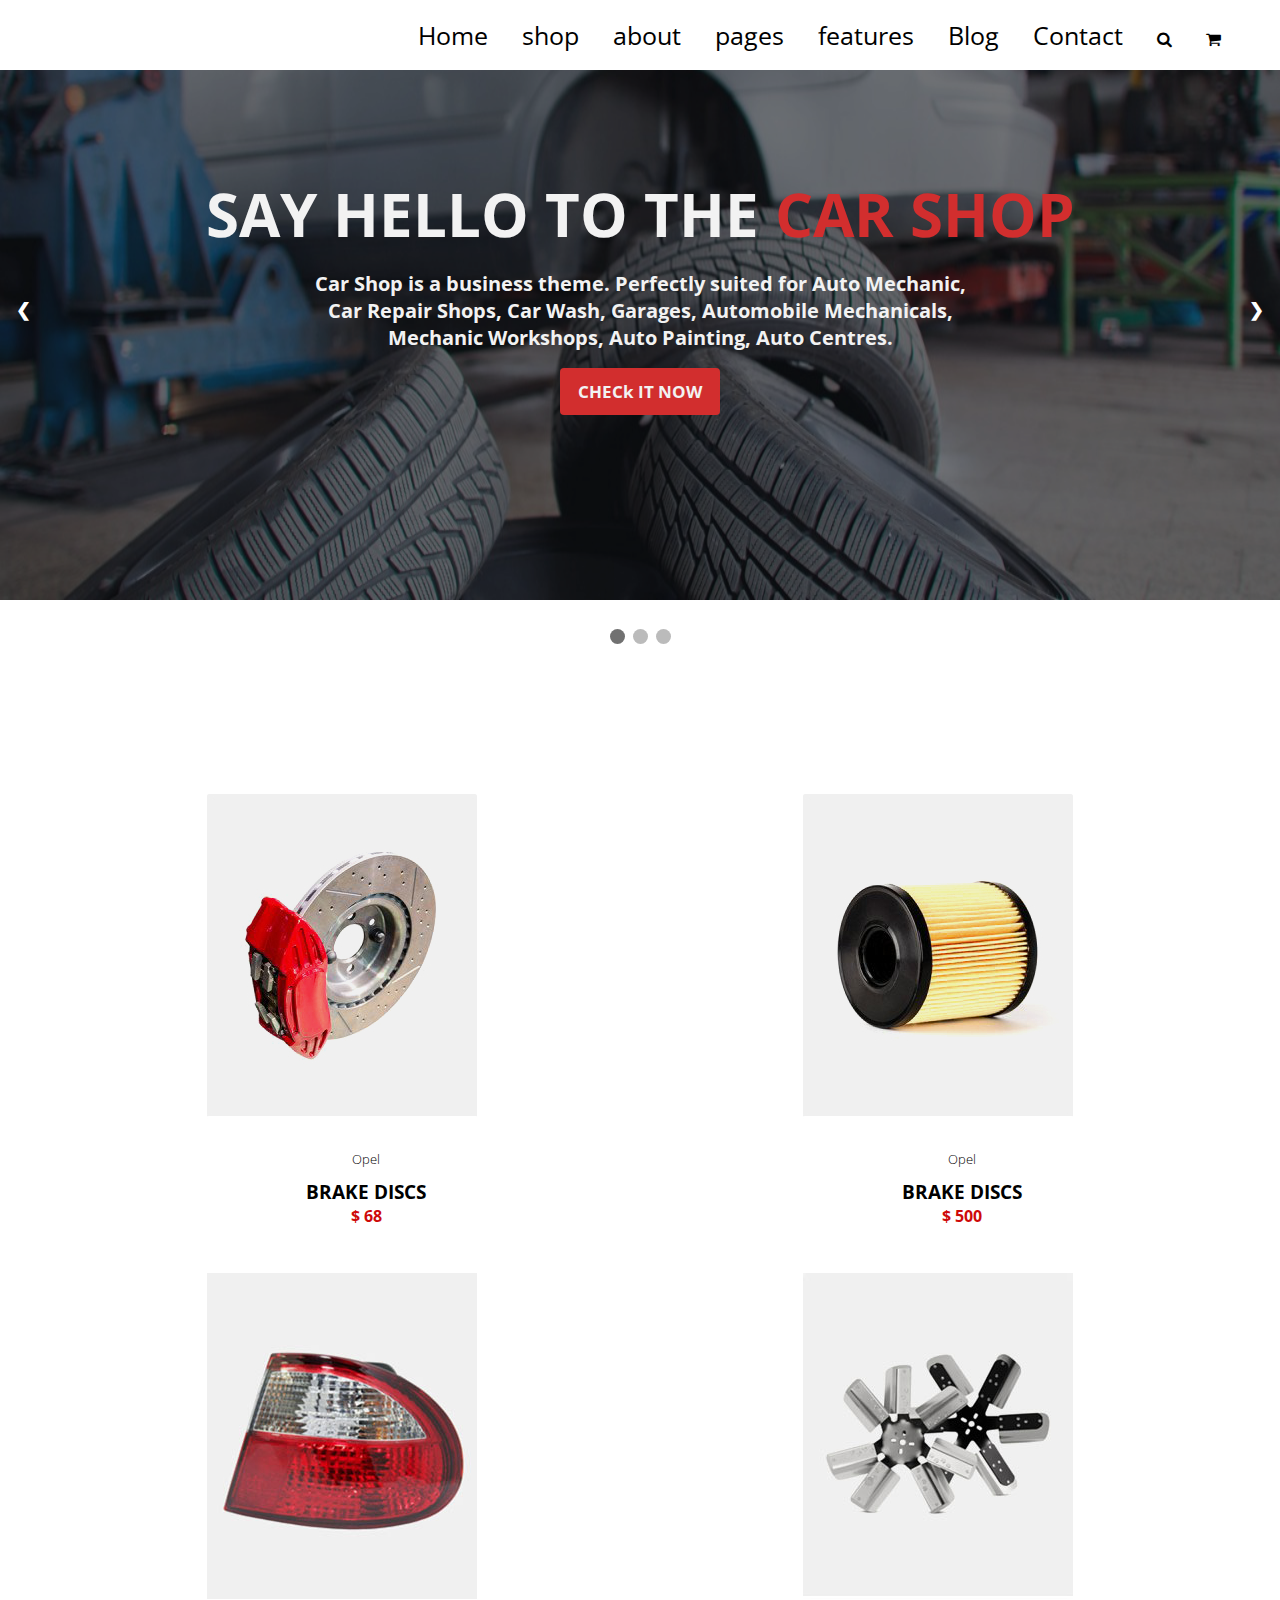
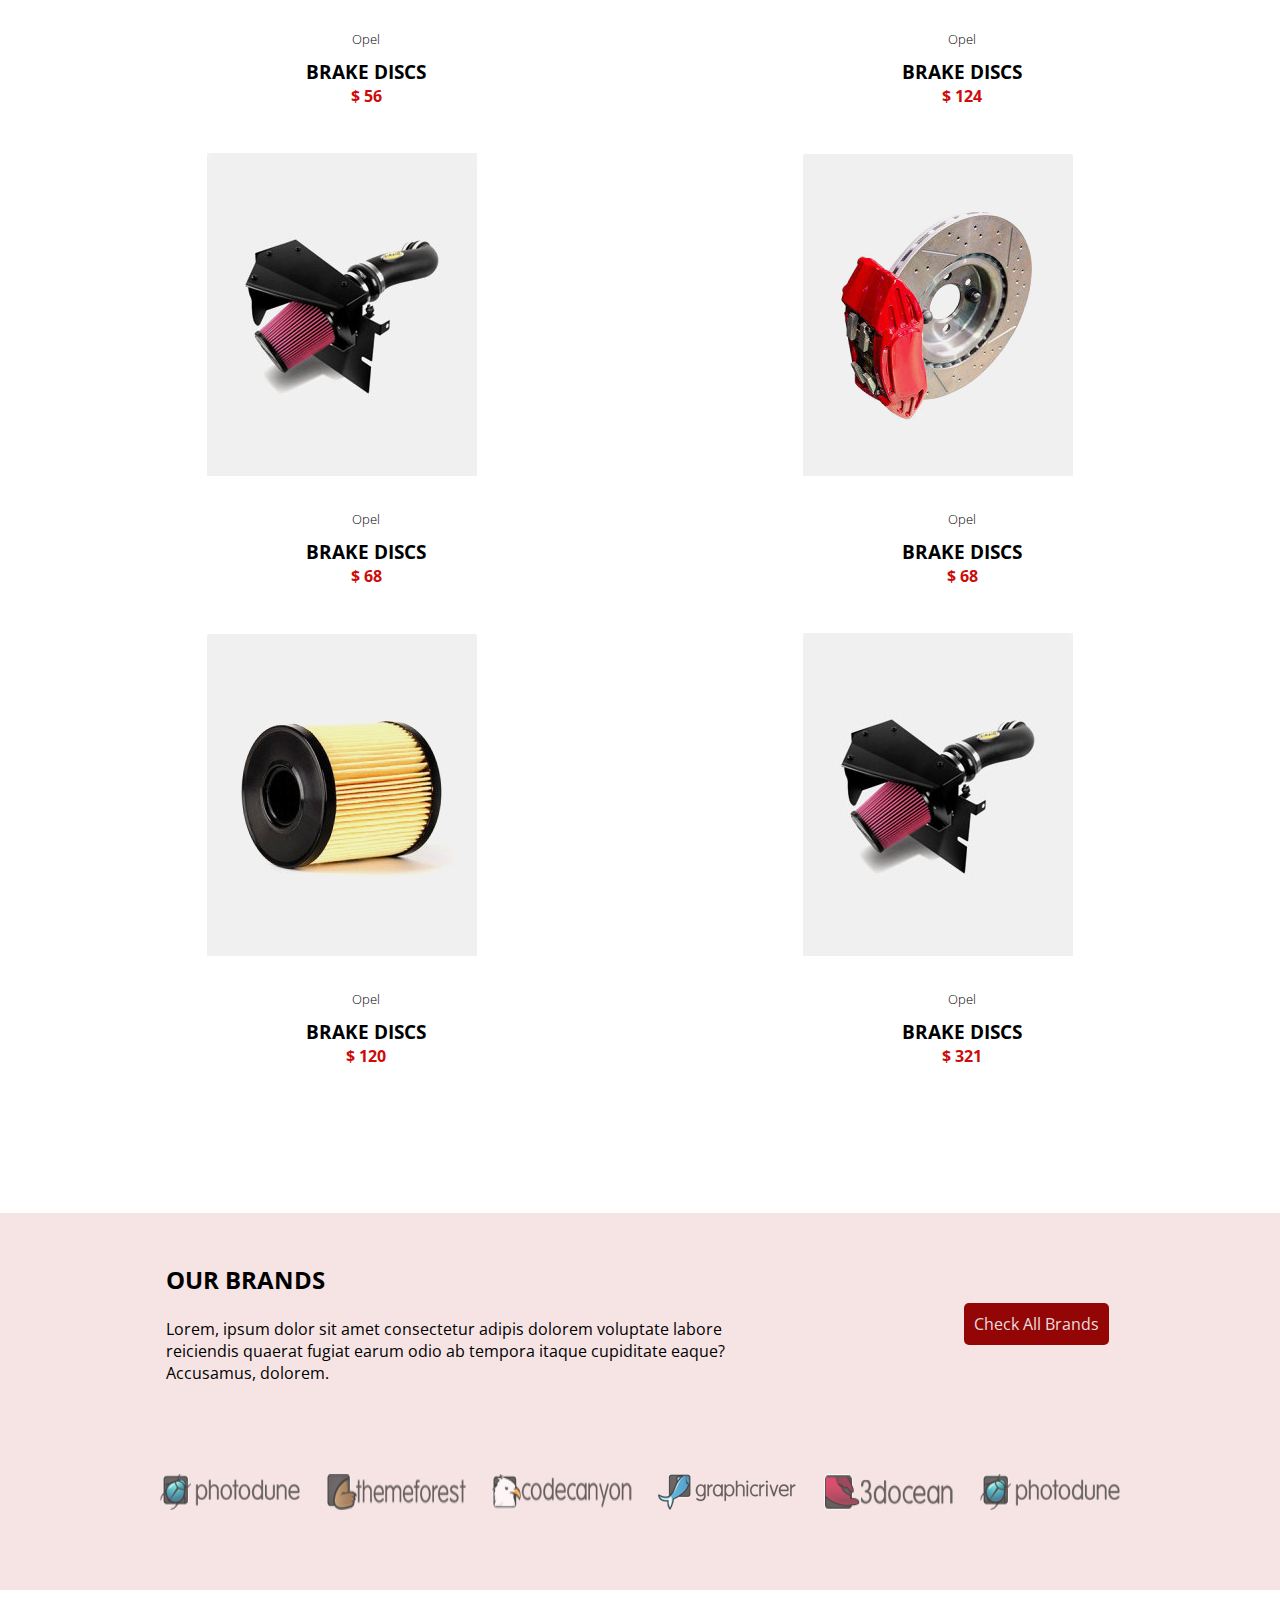
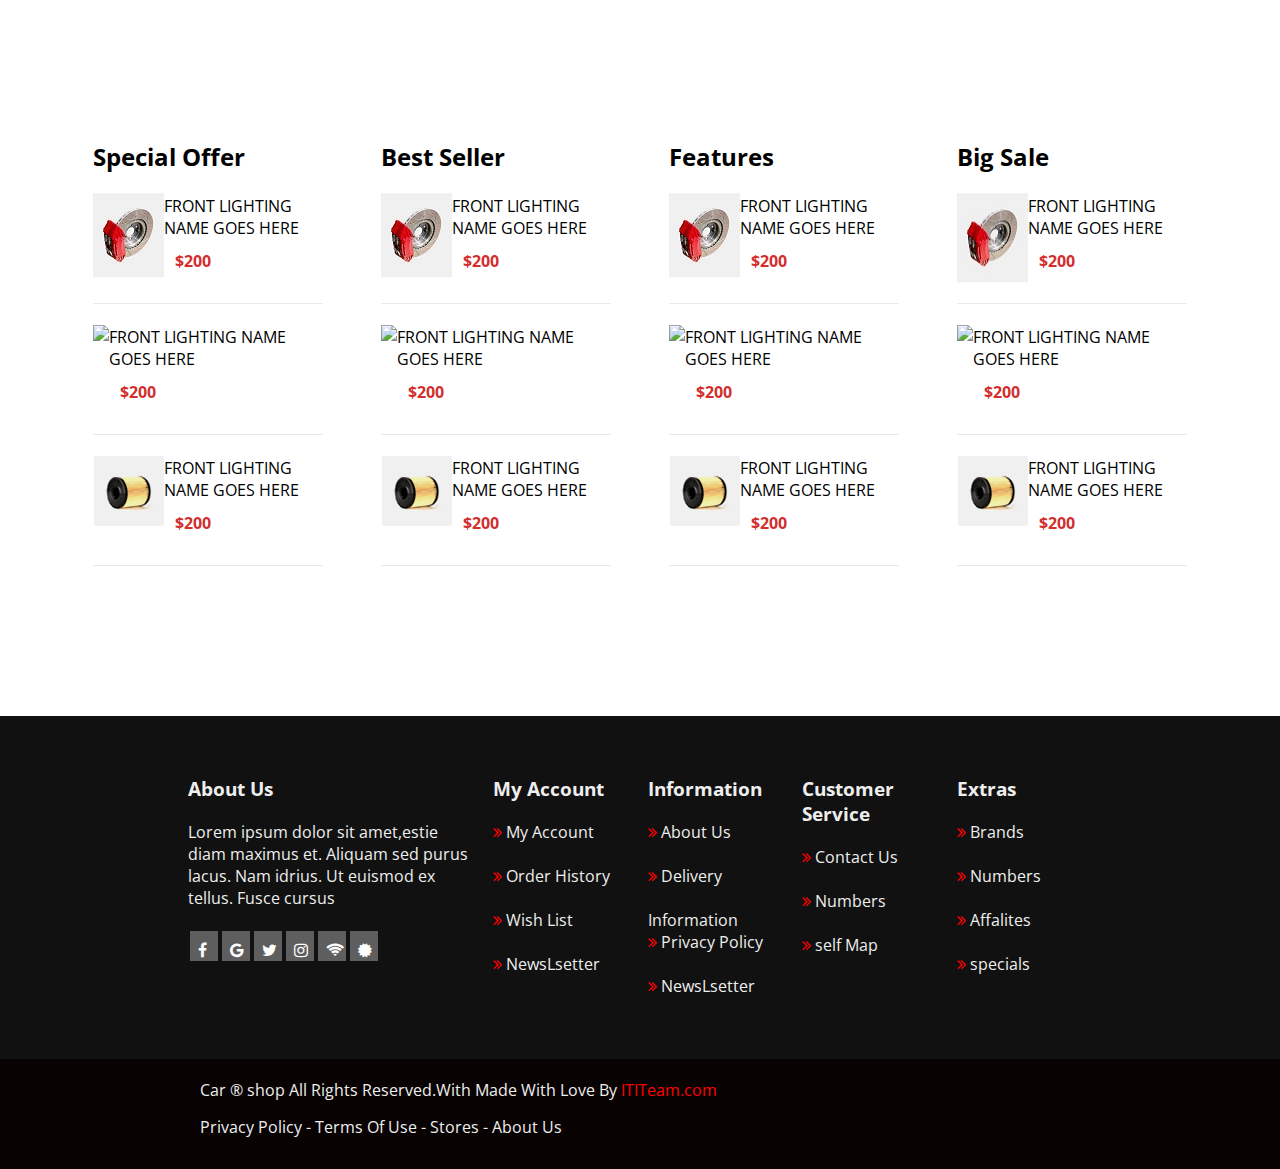
==== index.html @ a0ebbbb4 "edit" ====
<!DOCTYPE html>
<html lang="en">
<head>
    <meta charset="UTF-8">
    <meta http-equiv="X-UA-Compatible" content="IE=edge">
    <meta name="viewport" content="width=device-width, initial-scale=1.0">
    <link href="https://fonts.googleapis.com/css2?family=Open+Sans:wght@300&display=swap" rel="stylesheet">

    <link rel="stylesheet" href="https://cdnjs.cloudflare.com/ajax/libs/font-awesome/4.7.0/css/font-awesome.min.css">
    <link rel="stylesheet" href="style.css">

    <title>Document</title>
</head>
<body>
    <section class="navbar">
        <div class="navbar-list home">
            <div class="dropdown">
                <span class="dropspan">Home</span>
                <div class="dropdown-content">
                <a href="#">Home 1</a>
                <hr>
                <a href="#">Home 2</a>
                <hr>
                <a href="#">Home 3</a>
            </div>
        </div>
        <div class="navbar-list">
            <div class="dropdown">
                <span class="dropspan">shop</span>
                <div class="dropdown-content">
                    <a href="#">shop product <i class="fa fa-chevron-right"></i></a> 
                    <hr>
                    <a href="#">shop cateogeory <i class="fa fa-chevron-right"></i></a> 
                    <hr>
                    <a href="#">shop single <i class="fa fa-chevron-right"></i></a>
                    <hr>
                    <a href="#">shop cart</a>
               </div>
        </div>
        <div class="navbar-list">
            <div class="dropdown">
                <span class="dropspan">about</span>
            </div>
        </div>
        <div class="navbar-list">
            <div class="dropdown">
                <span class="dropspan">pages</span>
                <div class="dropdown-content">
                <a href="#">Header <i class="fa fa-chevron-right"></i></a>
                <hr>
                <a href="#">Footer <i class="fa fa-chevron-right"></i></a>
                <hr>
                <a href="#">Element <i class="fa fa-chevron-right"></i></a>
            </div>
        </div>
        <div class="navbar-list">
            <div class="dropdown">
                <span class="dropspan">features</span>
         </div>
        </div>
        <div class="navbar-list">
            <div class="dropdown">
                <span class="dropspan">Blog</span>
                <div class="dropdown-content">
                <a href="#">Blog Grid</a>
                <hr>
                <a href="#">Blog Standard</a>
                <hr>
                <a href="#">Blog single</a>
            </div>
        </div>
        <div class="navbar-list">
            <div class="dropdown">
                <span class="dropspan">Contact</span>
                <div class="dropdown-content">
                <a href="#">contact 1</a>
                <hr>
                <a href="#">contact 2</a>
            </div>
        </div>
        <div class="navbar-list">
            <div class="dropdown">
                <i class="fa fa-search"></i>
                <div class="dropdown-content">
                    <div style = "width:200px; padding:15px ; background-color: #fff" class="search-box">
                        <input style = "border:none; height:40px" type="text" placeholder="Type Your Search Words">
                        <div style ="float:right; background-color: red; display:block; height: 15px ; width:15px;  padding:5px; color:#fff ; margin-top:10px;" >
                            <i style ="float:right; background-color: red; display:block; height: 15px ; width:15px;" class="fa fa-search color:#fff "></i></div>
                       
                    </div>
                </div>    
            </div>       
        </div>
        <div class="navbar-list">
            <div class="dropdown">
                <i class="fa fa-shopping-cart"></i>
                <div class="dropdown-content">
                    <div id="divCart" style ="padding:10px ; background-color: #fff; width:220px;">
                           
                   </div>
                   <hr>
                   <p style="color:grey"> cart substional: <span id="totalCourt" class="float:inline-block; margin-left:50px;"> </span></p>
                   <button style="background-color: red ; width:220px ;color:#fff ; border:none ; font-size: 20px; ">view cart</button>
                   <button style="background-color: black ; margin-top: 10px ;width:220px ;color:#fff ; border:none ; font-size: 20px; ">check cart</button>
                           
                    </div>  
                </div>
            </div>

            
</section>





  <!-- Slideshow container -->
<div class="slideshow-container">

    <!-- Full-width images with number and caption text -->
    <div class="mySlides fade">
      <div class="numbertext">1 / 3</div>
      <img src="imgs/slides/mechanic.jpg" style="width:100%;height:600px">
      <div class="text">
          <h1>SAY HELLO TO THE<span class="car"> CAR SHOP</span></h1>
          <p class="smaller">Car Shop is a business theme. Perfectly suited for Auto Mechanic, 
          Car Repair Shops, Car Wash, Garages, Automobile Mechanicals, Mechanic Workshops, Auto Painting, Auto Centres. </p>
          <input type="button" value="CHECk IT NOW" class="cover-button">
         
      </div>
    </div>
  
    <div class="mySlides fade">
      <div class="numbertext">2 / 3</div>
      <img src="imgs/slides/carTyresForSlider.jpg" style="width:100%;height:600px">
      <div class="text">
        <h1>SAY HELLO TO THE<span class="car"> CAR SHOP</span></h1>
        <p class="smaller">Car Shop is a business theme. Perfectly suited for Auto Mechanic, 
        Car Repair Shops, Car Wash, Garages, Automobile Mechanicals, Mechanic Workshops, Auto Painting, Auto Centres. </p>
        <input type="button" value="CHECk IT NOW" class="cover-button">
       
    </div>
    </div>
  
    <div class="mySlides fade">
      <div class="numbertext">3 / 3</div>
      <img src="imgs/slides/carEngineForSlider.jpg" style="width:100%;height:600px">
      <div class="text">
        <h1>SAY HELLO TO THE<span class="car"> CAR SHOP</span></h1>
        <p class="smaller">Car Shop is a business theme. Perfectly suited for Auto Mechanic, 
        Car Repair Shops, Car Wash, Garages, Automobile Mechanicals, Mechanic Workshops, Auto Painting, Auto Centres. </p>
        <input type="button" value="CHECk IT NOW" class="cover-button">
       
    </div>
    </div>
  
    <!-- Next and previous buttons -->
    <a class="prev" onclick="plusSlides(-1)">&#10094;</a>
    <a class="next" onclick="plusSlides(1)">&#10095;</a>
  </div>
  <br>
  
  <!-- The dots/circles -->
  <div style="text-align:center">
    <span class="dot" onclick="currentSlide(1)"></span>
    <span class="dot" onclick="currentSlide(2)"></span>
    <span class="dot" onclick="currentSlide(3)"></span>
  </div>
    </section> 
    <br>
    <br>

   
    
    <div class ="products">
        
        <div class="itemOne">
            <div class ="photo">
                <div class="photo-focus">
                    <img  id="img1" src="imgs\1big.jpg">
                </div>
                <div class ="photo-hover">
                    <div class="buttons">
                    
                        <a href="#" onclick="sendToCartNvar('img1','salary1','namePart1')"  class="button">add to cart </a>
                        <a href="#" class="button">item details </a>
                    </div>
                </div>
            </div>
            
            <div class="product-bio">
                <div class="product-cat">
                    <a href="#">Opel</a>
                </div>
                <div class="product-title">
                    <a id="namePart1" href="#">Brake Discs</a>
                </div>
                <div class="product-price">
                    <span class="symbol">$</span>
                    <span id="salary1" >68</span>
                </div>

            </div>


        </div>

        <div class="itemOne">
            <div class ="photo">
                <div class="photo-focus">
                    <img id="img2" src="imgs\2big.jpg">
                </div>
                <div class ="photo-hover">
                    <div class="buttons">
                    
                        <a href="#" onclick="sendToCartNvar('img2','salary2','namePart2')" class="button">add to cart </a>
                        <a href="#" class="button">item details </a>
                    </div>
                </div>
                    
      
                

            </div>
            
            <div class="product-bio">
                <div class="product-cat">
                    <a href="#">Opel</a>
                </div>
                <div class="product-title">
                    <a id="namePart2" href="#">Brake Discs</a>
                </div>
                <div class="product-price">
                    <span class="symbol">$</span>
                    <span id="salary2" >500</span>
                </div>

            </div>


        </div>

        <div class="itemOne">
            <div class ="photo">
                <div class="photo-focus">
                    <img id="img3" src="imgs\4big.jpg">
                </div>
                <div class ="photo-hover">
                    <div class="buttons">
                    
                        <a href="#" onclick="sendToCartNvar('img3','salary3','namePart3')" class="button">add to cart </a>
                        <a href="#" class="button">item details </a>
                    </div>
                </div>
                    
      
                

            </div>
            
            <div class="product-bio">
                <div class="product-cat">
                    <a href="#">Opel</a>
                </div>
                <div class="product-title">
                    <a id="namePart3" href="#">Brake Discs</a>
                </div>
                <div class="product-price">
                    <span class="symbol">$</span>
                    <span id="salary3" >56</span>
                </div>

            </div>


        </div>

        <div class="itemOne">
            <div class ="photo">
                <div class="photo-focus">
                    <img id="img4" src="imgs\5big.jpg">
                </div>
                <div class ="photo-hover">
                    <div class="buttons">
                    
                        <a href="#" onclick="sendToCartNvar('img4','salary4','namePart4')" class="button">add to cart </a>
                        <a href="#" class="button">item details </a>
                    </div>
                </div>
                    
      
                

            </div>
            
            <div class="product-bio">
                <div class="product-cat">
                    <a href="#">Opel</a>
                </div>
                <div class="product-title">
                    <a id="namePart4" href="#">Brake Discs</a>
                </div>
                <div class="product-price">
                    <span class="symbol">$</span>
                    <span id="salary4">124</span>
                </div>

            </div>


        </div>

        <div class="itemOne">
            <div class ="photo">
                <div class="photo-focus">
                    <img id="img5" src="imgs\6big.jpg">
                </div>
                <div class ="photo-hover">
                    <div class="buttons">
                    
                        <a href="#" onclick="sendToCartNvar('img5','salary5','namePart5')" class="button">add to cart </a>
                        <a href="#" class="button">item details </a>
                    </div>
                </div>
                    
      
                

            </div>
            
            <div class="product-bio">
                <div class="product-cat">
                    <a href="#">Opel</a>
                </div>
                <div class="product-title">
                    <a id="namePart5" href="#">Brake Discs</a>
                </div>
                <div class="product-price">
                    <span class="symbol">$</span>
                    <span id="salary5" >68</span>
                </div>

            </div>


        </div>

        <div class="itemOne">
            <div class ="photo">
                <div class="photo-focus">
                    <img id="img6" src="imgs\1big.jpg">
                </div>
                <div class ="photo-hover">
                    <div class="buttons">
                    
                        <a href="#" onclick="sendToCartNvar('img6','salary6','namePart7')" class="button">add to cart </a>
                        <a href="#" class="button">item details </a>
                    </div>
                </div>
                    
      
                

            </div>
            
            <div class="product-bio">
                <div class="product-cat">
                    <a href="#">Opel</a>
                </div>
                <div class="product-title">
                    <a id="namePart6" href="#">Brake Discs</a>
                </div>
                <div class="product-price">
                    <span class="symbol">$</span>
                    <span id="salary6">68</span>
                </div>

            </div>


        </div>

        <div class="itemOne">
            <div class ="photo">
                <div class="photo-focus">
                    <img  id="img7" src="imgs\2big.jpg">
                </div>
                <div class ="photo-hover">
                    <div class="buttons">
                    
                        <a href="#" onclick="sendToCartNvar('img7','salary7','namePart7')" class="button">add to cart </a>
                        <a href="#" class="button">item details </a>
                    </div>
                </div>
                    
      
                

            </div>
            
            <div class="product-bio">
                <div class="product-cat">
                    <a href="#">Opel</a>
                </div>
                <div class="product-title">
                    <a id="namePart7" href="#">Brake Discs</a>
                </div>
                <div class="product-price">
                    <span class="symbol">$</span>
                    <span id="salary7">120</span>
                </div>

            </div>


        </div>

        <div class="itemOne">
            <div class ="photo">
                <div class="photo-focus">
                    <img id="img8" src="imgs\6big.jpg">
                </div>
                <div class ="photo-hover">
                    <div class="buttons">
                    
                        <a href="#" onclick="sendToCartNvar('img8','salary8','namePart8')" class="button">add to cart </a>
                        <a href="#" class="button">item details </a>
                    </div>
                </div>
                    
      
                

            </div>
            
            <div class="product-bio">
                <div class="product-cat">
                    <a href="#">Opel</a>
                </div>
                <div class="product-title">
                    <a id="namePart8" href="#">Brake Discs</a>
                </div>
                <div class="product-price">
                    <span class="symbol">$</span>
                    <span id="salary8">321</span>
                </div>

            </div>


        </div>
    </div>

                                                           <!-- brands  -->

    <div class="brands">
        <div class="brands-container">
            <div class="brand-text">
                <h2>OUR BRANDS</h2>
                <br>
                <p>Lorem, ipsum dolor sit amet consectetur adipis dolorem voluptate labore reiciendis quaerat fugiat earum odio ab tempora itaque cupiditate eaque? Accusamus, dolorem.</p>

            </div>
            <div class="brand-button">
                <a href="#" class="button">Check All Brands </a>
            </div>
        </div>
        <div class="brands-logo">
            <img src="imgs\2.png">
            <img src="imgs\1.png">
            <img src="imgs\4.png">
            <img src="imgs\5.png">
            <img src="imgs\6.png">
            <img src="imgs\2.png">

        </div>
    </div>

                                                          <!-- offers -->

    <div class="offers">
        
        <div class="offers-container">
            <h2>Special Offer</h2>
            <div class="special-offer">
                <div class="photo"><img src="imgs\1.jpg"></div>
                <div class="ph">
                    <p>FRONT LIGHTING NAME GOES HERE</p>
                    <p class="money"><span class="symbol">$</span>200</p>
                </div>
                
                
            </div>
            <div class="special-offer">
                <div class="photo"><img src="imgs\6 (1).jpg"></div>
                <div class="ph">
                    <p>FRONT LIGHTING NAME GOES HERE</p>
                    <p class="money"><span class="symbol">$</span>200</p>
                </div>
                
                
                
                
            </div>
            <div class="special-offer">
                <div class="photo"><img src="imgs\2.jpg"></div>
                <div class="ph">
                    <p>FRONT LIGHTING NAME GOES HERE</p>
                    <p class="money"><span class="symbol">$</span>200</p>
                </div>
                
                
                
            
            </div>

            
           
        </div>

        <div class="offers-container">
            <h2>Best Seller</h2>

            <div class="special-offer">
                <div class="photo"><img src="imgs\1.jpg"></div>
                <div class="ph">
                    <p>FRONT LIGHTING NAME GOES HERE</p>
                    <p class="money"><span class="symbol">$</span>200</p>
                </div>
                
                
                
            </div>
            <div class="special-offer">
                <div class="photo"><img src="imgs\6 (1).jpg"></div>
                <div class="ph">
                    <p>FRONT LIGHTING NAME GOES HERE</p>
                    <p class="money"><span class="symbol">$</span>200</p>
                </div>
                
                
                
            </div>
            <div class="special-offer">
                <div class="photo"><img src="imgs\2.jpg"></div>
                <div class="ph">
                    <p>FRONT LIGHTING NAME GOES HERE</p>
                    <p class="money"><span class="symbol">$</span>200</p>
                </div>
                
                
            
            </div>

        </div>

        <div class="offers-container">
            <h2>Features</h2>

            <div class="special-offer">
                <div class="photo"><img src="imgs\1.jpg"></div>
                <div class="ph">
                    <p>FRONT LIGHTING NAME GOES HERE</p>
                    <p class="money"><span class="symbol">$</span>200</p>
                </div>
                
                
                
            </div>
            <div class="special-offer">
                <div class="photo"><img src="imgs\6 (1).jpg"></div>
                <div class="ph">
                    <p>FRONT LIGHTING NAME GOES HERE</p>
                    <p class="money"><span class="symbol">$</span>200</p>
                </div>
                
                
                
            </div>
            <div class="special-offer">
                <div class="photo"><img src="imgs\2.jpg"></div>
                <div class="ph">
                    <p>FRONT LIGHTING NAME GOES HERE</p>
                    <p class="money"><span class="symbol">$</span>200</p>
                </div>
                
                
            
            </div>


        </div>

        <div class="offers-container">
            <h2>Big Sale</h2>

            <div class="special-offer">
                <img src="imgs\1.jpg">
                <div class="ph">
                    <p>FRONT LIGHTING NAME GOES HERE</p>
                    <p class="money"><span class="symbol">$</span>200</p>
                </div>
                
                
                
            </div>
            <div class="special-offer">
                <div class="photo"><img src="imgs\6 (1).jpg"></div>
                <div class="ph">
                    <p>FRONT LIGHTING NAME GOES HERE</p>
                    <p class="money"><span class="symbol">$</span>200</p>
                </div>
                
                
                
                
            </div>
            <div class="special-offer">
                <div class="photo"><img src="imgs\2.jpg"></div>
                <div class="ph">
                    <p>FRONT LIGHTING NAME GOES HERE</p>
                    <p class="money"><span class="symbol">$</span>200</p>
                </div>
                
                
            
            </div>


        </div>





    </div>









<div class="footer-container">
    <section class="footer">
        <div style="padding:10px; width:400px;" class="first-footer-div">
            <h3 style="margin-bottom: 20px;">About Us</h3>
            <p style="margin-bottom: 20px;">Lorem ipsum dolor sit amet,estie diam maximus et. Aliquam sed purus lacus. Nam idrius. Ut euismod ex tellus. Fusce cursus </p>
           
           <div style="color:#fff; display:flex; ">
                <div class="social-logo">
                    <i class="fa fa-facebook"></i>
                </div>
                <div class="social-logo">
                    <i class="fa fa-google"></i>
                </div>
                <div class="social-logo">
                    <i class="fa fa-twitter"></i>
                </div>
                <div class="social-logo">
                    <i class="fa fa-instagram"></i>
                </div>
                <div class="social-logo">
                    <i class="fa fa-wifi"></i>
                </div>
                <div class="social-logo">
                    <i class="fa fa-certificate"></i>
                </div>
           </div>
        </div>
        


        <div style="padding:10px; width:200px;" class="second-footer-div">
            <h3 style="margin-bottom: 20px;">My Account</h3>
            <ul>
                <li><i style="color:red ; margin-bottom:25px;" class="fa fa-angle-double-right"></i> My Account</li>
                <li><i style="color:red ; margin-bottom:25px" class="fa fa-angle-double-right"></i> Order History</li>
                <li><i style="color:red ; margin-bottom:25px" class="fa fa-angle-double-right"></i> Wish List</li>
                <li><i style="color:red ; margin-bottom:25px" class="fa fa-angle-double-right"></i> NewsLsetter</li>


            </ul>
        </div>

        <div style="padding:10px; width:200px;" class="second-footer-div">
            <h3 style="margin-bottom: 20px;">Information </h3>
            <ul>
                <li><i style="color:red ; margin-bottom:25px;" class="fa fa-angle-double-right"></i> About Us</li>
                <li><i style="color:red ; margin-bottom:25px" class="fa fa-angle-double-right"></i> Delivery Information</li>
                <li><i style="color:red ; margin-bottom:25px" class="fa fa-angle-double-right"></i> Privacy Policy</li>
                <li><i style="color:red ; margin-bottom:25px" class="fa fa-angle-double-right"></i> NewsLsetter</li>
            </ul>
        </div>


        <div style="padding:10px; width:200px;" class="second-footer-div">
            <h3 style="margin-bottom: 20px;">Customer Service </h3>
            <ul >
                <li><i style="color:red ; margin-bottom:25px;" class="fa fa-angle-double-right"></i> Contact Us</li>
                <li><i style="color:red ; margin-bottom:25px" class="fa fa-angle-double-right"></i> Numbers </li>
                <li><i style="color:red ; margin-bottom:25px" class="fa fa-angle-double-right"></i> self Map</li>
            </ul>
        </div>

        <div style="padding:10px; width:200px;" class="second-footer-div">
            <h3 style="margin-bottom: 20px;">Extras </h3>
            <ul>
                <li><i style="color:red ; margin-bottom:25px;" class="fa fa-angle-double-right"></i> Brands </li>
                <li><i style="color:red ; margin-bottom:25px" class="fa fa-angle-double-right"></i> Numbers </li>
                <li><i style="color:red ; margin-bottom:25px" class="fa fa-angle-double-right"></i> Affalites </li>
                <li><i style="color:red ; margin-bottom:25px" class="fa fa-angle-double-right"></i> specials </li>

            </ul>
        </div>
        </div>



    </section>
</div>
<div  style="margin-top:-20px; padding :20px 200px 20px 200px ;color:#EEE; background-color: rgb(8 2 2); height:110px;" ;class="last">
<p>Car &reg; shop All Rights Reserved.With Made With Love By <span style="color:red">ITITeam.com</span></p>
<p  style="margin-top:15px;">Privacy Policy - Terms Of Use - Stores - About Us</p>
</div> 
<script src="cart.js" ></script>
<script src="Logic.js" ></script>
</body>
</html>
---- style.css ----
*
 {
     box-sizing: border-box;
     margin: 0px;
     padding:0px;
     font-family: 'Open Sans', sans-serif;
 
 }

/* navbar */
.navbar
{
  display: flex;
  flex-direction: row;
  cursor: pointer;
  height: 70px;
  padding: 18px;
  position: fixed;
  z-index: 3;
  background-color: white;
  width: 100%;
}
/* navbar list*/
.navbar-list
{
    display:inline-block;
    margin-left:30px;
}


/* Dropdown span */
.dropspan {
    font-size: 25px;
  }
  
  /* The container <div> - needed to position the dropdown content */
  .dropdown {
    position: relative;
    display: inline-block;
  }
  
  /* Dropdown Content (Hidden by Default) */
  .dropdown-content ,.rightOpened-content{
    display: none;
    position: absolute;
    background-color: #f1f1f1;
    min-width: 160px;
    box-shadow: 0px 8px 16px 0px rgba(0,0,0,0.2);   
    z-index: 1;
  }
 
  
  /* Links inside the dropdown */
  .dropdown-content a , .rightOpened-content a{
    color: black;
    padding: 12px 16px;
    text-decoration: none;
    display: block;
  }
  
  /* Change color of dropdown links on hover */
  .dropdown-content a:hover {background-color: #ddd;}
  
 /* Change color of dropdown links on hover */
 .rightOpened-content a:hover {background-color: #ddd;}

 /* Change color of right Opened links on hover */
 .right-dropdown-content a:hover {display: block;}


  /* Show the dropdown menu on hover */
  .dropdown:hover .dropdown-content {display: block;}

 /* Show the right dropdown menu on hover */
  .dropdown-content:hover .right-dropdown-content 
  {
  
      float:right;
  }
  
  /* Change the background color of the dropdown span when the dropdown content is shown */
  .dropdown:hover .dropspan {
      text-decoration: overline;
      text-decoration-color: red;
    }
    /* home sthle */
    .home{
        margin-left:400px;
       
        text-decoration-color: red;
    }
    .fa-chevron-right{
        float:right;

    }
/* tbles design   */
.dicClassTable>tr>th {
    border:1px solid black;

}
/* Slideshow container */
.slideshow-container {
    max-width:100% 100%;
    position: relative;
    margin: auto;
    
    
  }
  .mySlides>img{
    filter: brightness(0.57);
  }
  
  /* Hide the images by default */
  .mySlides {
    display: none;
  }
  
  /* Next & previous buttons */
  .prev, .next {
    cursor: pointer;
    position: absolute;
    top: 50%;
    width: auto;
    margin-top: -22px;
    padding: 16px;
    color: white;
    font-weight: bold;
    font-size: 18px;
    transition: 0.6s ease;
    border-radius: 0 3px 3px 0;
    user-select: none;
  }
  
  /* Position the "next button" to the right */
  .next {
    right: 0;
    border-radius: 3px 0 0 3px;
  }
  
  /* On hover, add a black background color with a little bit see-through */
  .prev:hover, .next:hover {
    background-color: rgba(0,0,0,0.8);
  }
  
  /* Caption text */
  .text {
    color: #f2f2f2;
    font-size: 30px;
    padding: 8px 12px;
    position: absolute;
    top: 165px;
        width: 100%;
    text-align: center;
  }
  .car
  {
    color:#d22e2e;
  }

  .smaller
  {
    
    width: 661px;
    font-size: 20px;
    margin: 15px auto;
    font-weight: bold;
  }

  .cover-button
  {
    height: 47px;
    width: 160px;
    background-color: #d22e2e;
    color: #f2f2f2;
    font-size: 17px;
    font-weight: bold;
    border: none;
    border-radius: 4px;
    cursor: pointer;
  }
  
  /* Number text (1/3 etc) */
  .numbertext {
    color: #f2f2f2;
    font-size: 12px;
    padding: 8px 12px;
    position: absolute;
    top: 0;
  }
  
  /* The dots/bullets/indicators */
  .dot {
    cursor: pointer;
    height: 15px;
    width: 15px;
    margin: 0 2px;
    background-color: #bbb;
    border-radius: 50%;
    display: inline-block;
    transition: background-color 0.6s ease;
  }
  
  .active, .dot:hover {
    background-color: #717171;
  }
  
  /* Fading animation */
  .fade {
    -webkit-animation-name: fade;
    -webkit-animation-duration: 1.5s;
    animation-name: fade;
    animation-duration: 1.5s;
  }
  
  @-webkit-keyframes fade {
    from {opacity: .4}
    to {opacity: 1}
  }
  
  @keyframes fade {
    from {opacity: .4}
    to {opacity: 1}
  }

/****************************************************cart first section ********************************************************************/
.h1Change{
    position: relative;
    left: 80px;
    font-size: 52px;
    width: 80%;
}
.page-title{
background-color: #f6f6f6;
height: 114px;

}

.dicClassTable tr td{
    border:1px solid #e5e5e5;

}
.dicClassTable tr td.product {
    border:1px solid #e5e5e5;
    width: 419.71px;
    padding: 7px;

}
.nameOfObject{
 

    position: relative;
    left: 139px;
    margin: 0;
    bottom: 73px;
}
table.dicClassTable th{
    background-color: #f6f6f7;
    border:1px solid #e5e5e5;

}
.nameOfObject h6{
    margin: 0;
    font-size: 16px;

}
.moveMoney{
    position: relative;
    left: 95px;
    bottom: 10px;
}
.moveInput{
    position: relative;
    text-align: center;
    width: 25px;
    left: 116px;    
    bottom: 10px;
}
.price ,.quantaty,.total{
    width:238px;
}
.movePlus{
    position: relative;
    left: 121px;
    bottom: 7px;
}
.moveMinus{
    position: relative;
    bottom: 7px;
    left: 113px;

}
.TableContainer{
    margin: auto;
    width: 90%;
}
/*************************************************** cart second section ***********************************************************/
.cartSection2{
  width: 90%;
  display: flex;
  justify-content: space-between;
  margin: 30px auto;
  
}
.calculateShipping{
  border: rgba(119,119,119,.3) 1px solid;
  width: 47%;
  padding: 5px;
}
.states{
  display: block;
  width: 95%;
  height: 40px;
  margin: 15px auto;
  color: #060202;
  border: 1px solid #e5e5e5;
  background-color: #f6f6f6;

}
.countries-postalCode{
  width: 95%;
  margin: auto;
  display: flex;
  justify-content: space-between;
}
.countries{
  width: 50%;
  height: 40px;
  color: #060202;
  border: 1px solid #e5e5e5;
  background-color: #f6f6f6;
}
#postalCode{
  width: 45%;
  height: 35px;
  color: #060202;
  border: 1px solid #e5e5e5;
  background-color: #f6f6f6;
  outline: none;
}
#updateTotal{
  overflow: hidden;
  float: right;
  width: 120px;;
  height: 40px;
  margin: 17px;
  background-color: #d22e2e;
    color: #fff;
    border: 2px solid #d22e2e;
  
 
}
.cartTolals{
  border: rgba(119,119,119,.3) 1px solid;
  width: 47%;
  padding: 10px;
}
.cartTolals ul{
  list-style-type: none;
  padding: 5px;
  color: #d22e2e;
}
.cartTolals ul li{
  margin: 20px;
  font-size: 20px;
    font-weight: bold;
}
.cartTolals ul li span{
  float: right;
  color: #777;

}
                                                                 /* body */

.products
{
    width:70%;
    
    margin:100px auto;
    display:flex;
    flex-wrap: wrap;
    text-align:center;
    justify-content: space-between;
}

.itemOne
{
    width:300px;
    height:350px;
    position: relative;
    margin-bottom: 130px;
}



 .photo
{
    position: relative;

}

.photo-focus
{
    
    position: absolute;
    top:0px;
    left:0px;
    width:300px;
    height:350px;
}
.photo-hover
{
    position: absolute;
    top:0px;
    left:0px;
     width:300px;
    height:350px; 
    opacity: 0;
}
.button
{
    margin-top: 100px;
    background-color: rgb(148, 6, 6);
    padding:10px;
    margin:5px ;
    border-radius: 5px;
    color:rgb(231, 223, 223);
    text-decoration: none;
}
.buttons
{
    position: absolute;
    top: 259px;
    left: 41px;
}



.product-bio
{
    position: absolute;
    top: 357px;
    left: 114px;
    text-decoration: none;
   
}
a{text-decoration: none;color:black}
.product-cat{font-size: 13px; font-weight: lighter;}
.product-title{text-transform: uppercase; font-weight: bolder;margin-top: 10px;font-size: larger;}
.product-price{color: rgb(206, 10, 10);font-weight:bolder;}

.photo-hover:hover
{
    opacity: 1;
}


.buttons:hover
{
    opacity: 1;
}


                                                         /* /* brands style */
 .brands
 {
     width: 100%;
     background-color: rgb(246, 228, 228);
 }  
 
 .brands-container
 {
     width:74%;
     margin: 40px auto;
     padding: 50px 0px ;

     display: flex;
     justify-content: space-between;

 }

 .brand-text{    width: 65%;}
.brand-button
 {  
    margin-top: 50px;
}


 .brands-logo
 {
    width: 77%;
    margin: auto;
    display: flex;
    justify-content: space-around;
    padding-bottom: 80px;
    opacity: 0.7;
 }

 .brands-logo:hover
 {
     opacity: 1;
 }


                                          /* offers */

.offers
{
    margin-top: 50px;
    width:90%;
    margin:150px  auto;
    display :flex;
    justify-content: space-around;
}

.offers-container
{
  width:20%;
}

.special-offer
{

    display: flex;
    justify-content: space-between;
    padding:20px 0px;
    border-bottom: 1px solid #e9e9e9; ;
}
.money
{
  display:block;
  padding: 11px;
  color :#d22e2e;
  font-weight: bolder;
}

.ph
{
  width: 245px;
  margin-top: 2px;
}

.ph:hover
{
  color :#d22e2e;

}
                                                              

/******************************************************************** footer *******************************************************/
.second-footer-div ul{
        list-style: none;
    }
.footer-container
{
  background-color: rgb(17, 17, 17); 
  width:100%;

}
     .footer
    {
      color: #EEE;
        display:flex ;
        padding:50px;
      justify-content: space-around;
       width: 80%;
       margin: auto;
    }
    .social-logo {
      width: 28px;
      height: 30px;
      background-color: rgb(94, 94, 94);
      padding: 8px;
      margin: 2px;
  }
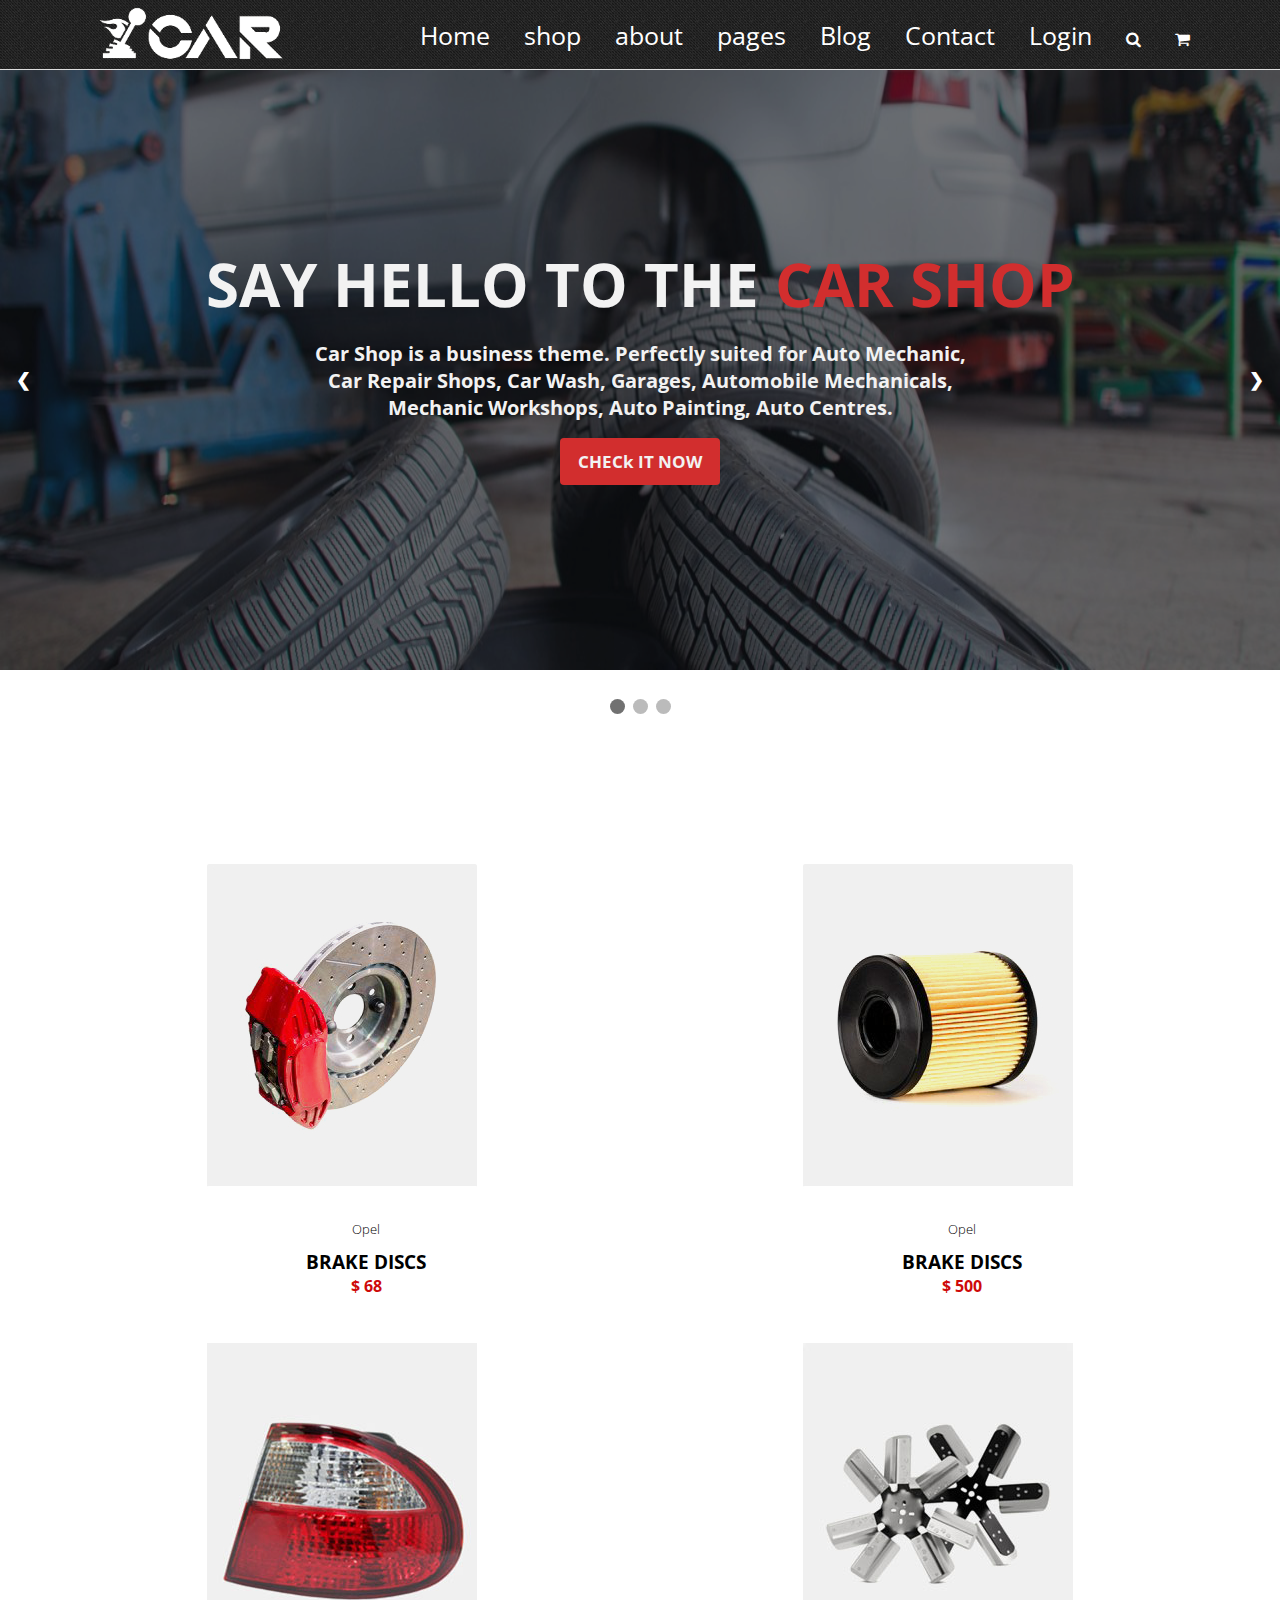
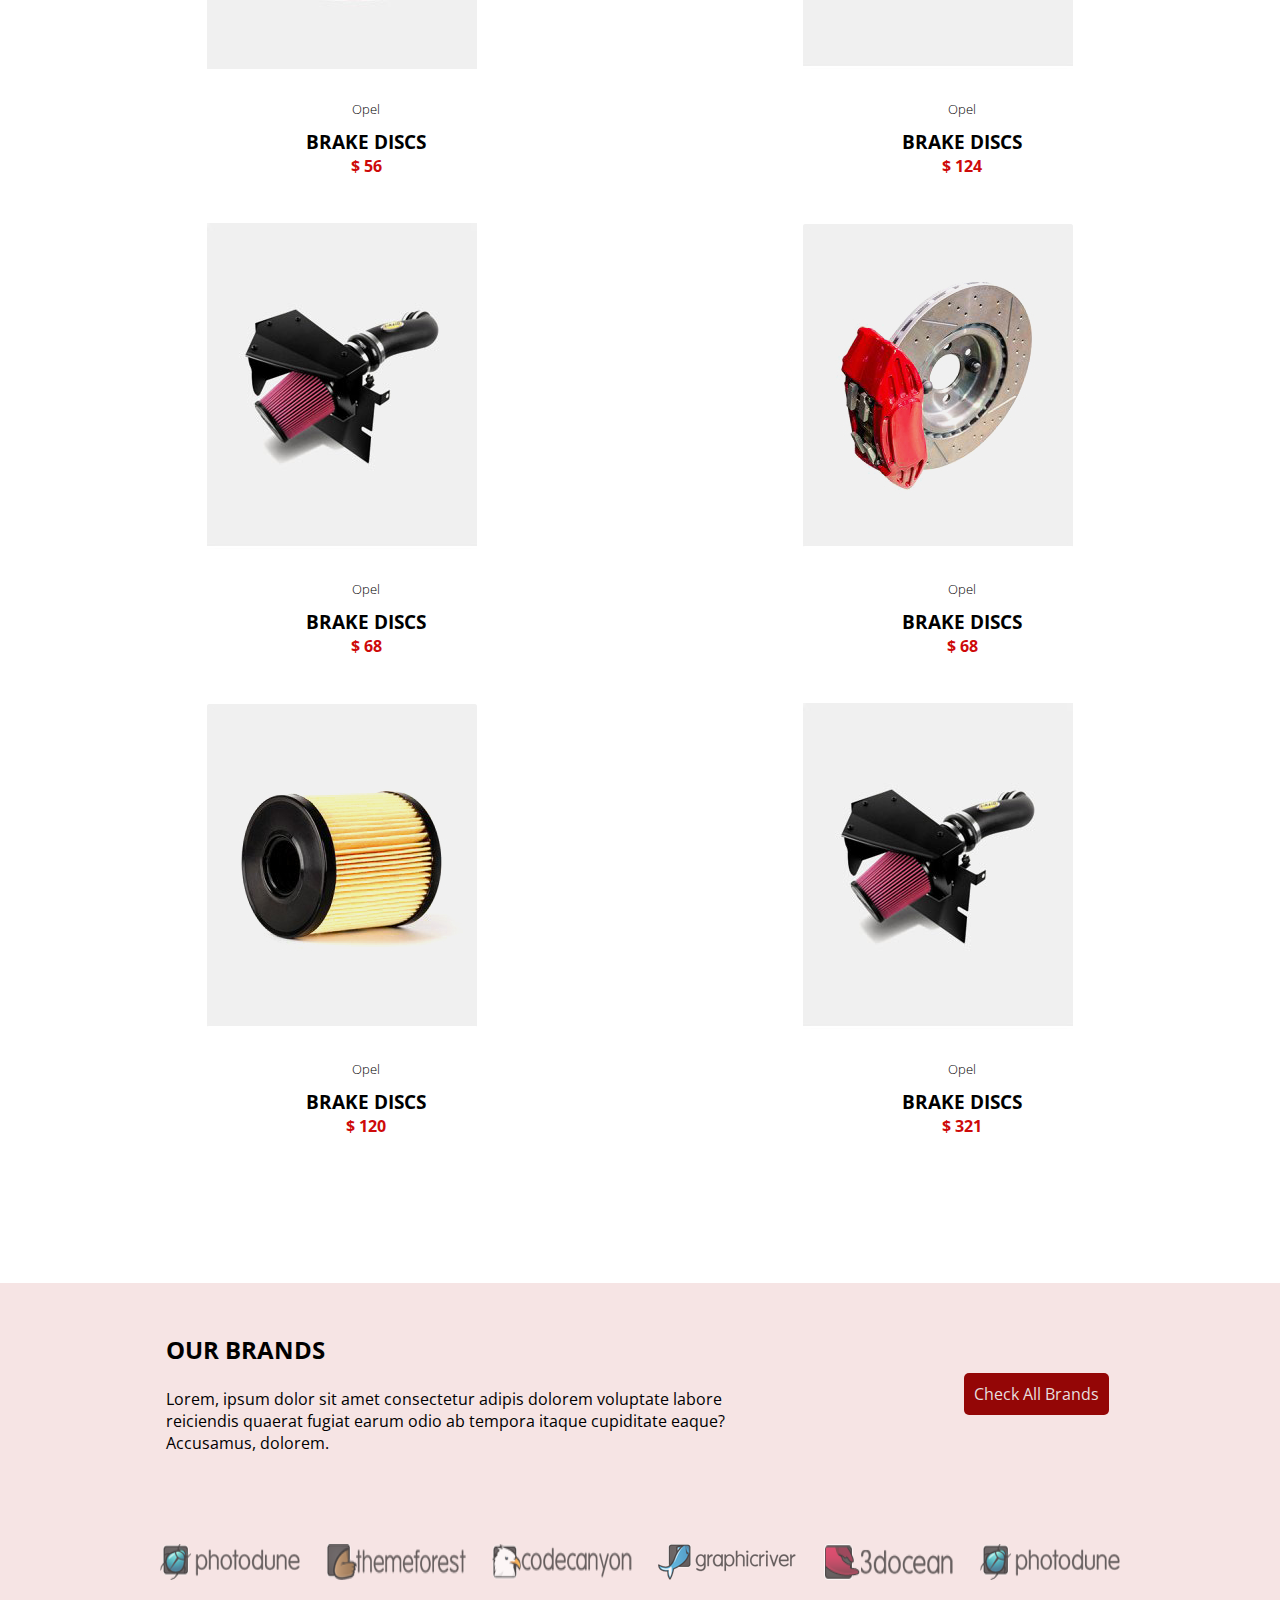
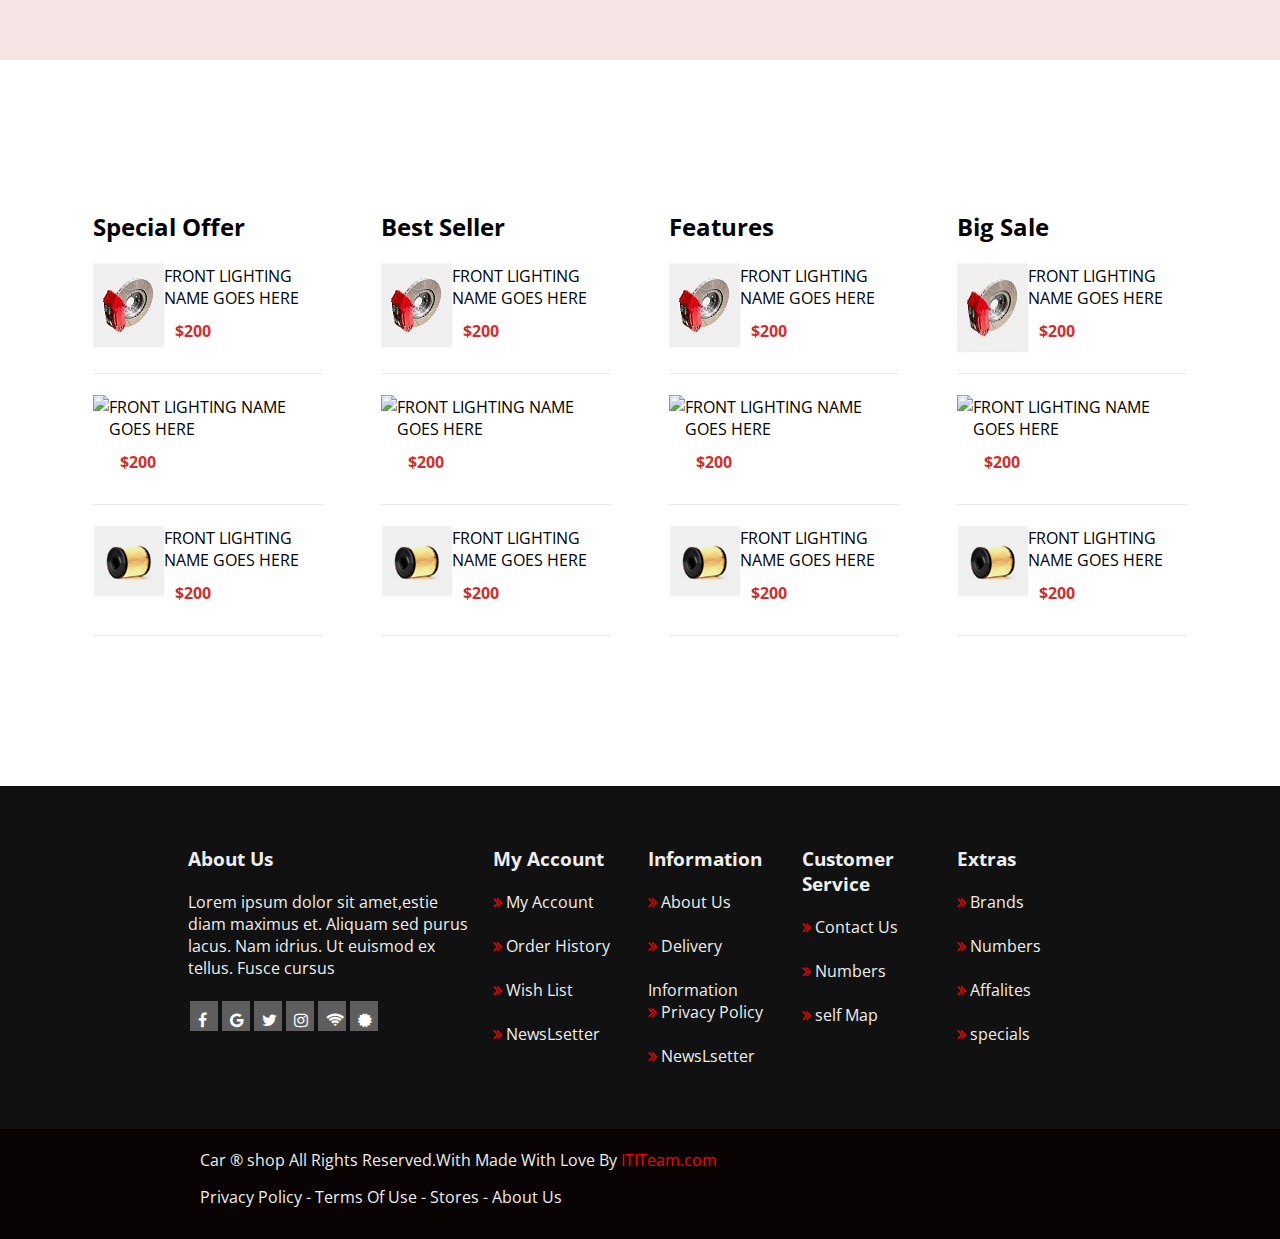
==== commit 6b72171e: "nav" ====
--- a/index.html
+++ b/index.html
@@ -9,19 +9,18 @@
     <link rel="stylesheet" href="https://cdnjs.cloudflare.com/ajax/libs/font-awesome/4.7.0/css/font-awesome.min.css">
     <link rel="stylesheet" href="style.css">
 
-    <title>Document</title>
+    <title>Home</title>
 </head>
 <body>
     <section class="navbar">
+        <div class="logo"></div>
         <div class="navbar-list home">
             <div class="dropdown">
+               <a href="index.html">
                 <span class="dropspan">Home</span>
+            </a>
                 <div class="dropdown-content">
-                <a href="#">Home 1</a>
-                <hr>
-                <a href="#">Home 2</a>
-                <hr>
-                <a href="#">Home 3</a>
+               
             </div>
         </div>
         <div class="navbar-list">
@@ -46,17 +45,12 @@
             <div class="dropdown">
                 <span class="dropspan">pages</span>
                 <div class="dropdown-content">
-                <a href="#">Header <i class="fa fa-chevron-right"></i></a>
+                <a href="Shop.html">Shop</a>
+            
                 <hr>
-                <a href="#">Footer <i class="fa fa-chevron-right"></i></a>
-                <hr>
-                <a href="#">Element <i class="fa fa-chevron-right"></i></a>
-            </div>
-        </div>
-        <div class="navbar-list">
-            <div class="dropdown">
-                <span class="dropspan">features</span>
-         </div>
+                <a href="resgistar.html">Register</a>
+            </div>
+        </div>
         </div>
         <div class="navbar-list">
             <div class="dropdown">
@@ -73,19 +67,23 @@
             <div class="dropdown">
                 <span class="dropspan">Contact</span>
                 <div class="dropdown-content">
-                <a href="#">contact 1</a>
-                <hr>
-                <a href="#">contact 2</a>
-            </div>
-        </div>
+                
+            </div>
+            
+        </div>
+        <div class="navbar-list">
+            <div class="dropdown">
+                <a href="singin.html">
+                <span class="dropspan">Login</span>
+            </a>
+         </div>
         <div class="navbar-list">
             <div class="dropdown">
                 <i class="fa fa-search"></i>
                 <div class="dropdown-content">
-                    <div style = "width:200px; padding:15px ; background-color: #fff" class="search-box">
-                        <input style = "border:none; height:40px" type="text" placeholder="Type Your Search Words">
-                        <div style ="float:right; background-color: red; display:block; height: 15px ; width:15px;  padding:5px; color:#fff ; margin-top:10px;" >
-                            <i style ="float:right; background-color: red; display:block; height: 15px ; width:15px;" class="fa fa-search color:#fff "></i></div>
+                    <div style = "width:179px; padding:10px ; background-color: #fff" class="search-box">
+                        <input class="inputSearch" type="text" placeholder="Type Your Search Words">
+                        
                        
                     </div>
                 </div>    
@@ -93,17 +91,9 @@
         </div>
         <div class="navbar-list">
             <div class="dropdown">
-                <i class="fa fa-shopping-cart"></i>
-                <div class="dropdown-content">
-                    <div id="divCart" style ="padding:10px ; background-color: #fff; width:220px;">
-                           
-                   </div>
-                   <hr>
-                   <p style="color:grey"> cart substional: <span id="totalCourt" class="float:inline-block; margin-left:50px;"> </span></p>
-                   <button style="background-color: red ; width:220px ;color:#fff ; border:none ; font-size: 20px; ">view cart</button>
-                   <button style="background-color: black ; margin-top: 10px ;width:220px ;color:#fff ; border:none ; font-size: 20px; ">check cart</button>
-                           
-                    </div>  
+                <a href="cart.html">
+                  <i class="fa fa-shopping-cart"></i>
+                </a>
                 </div>
             </div>
 
--- a/style.css
+++ b/style.css
@@ -9,17 +9,33 @@
  }
 
 /* navbar */
-.navbar
-{
+.navbar {
   display: flex;
   flex-direction: row;
   cursor: pointer;
   height: 70px;
   padding: 18px;
   position: fixed;
+  position: relative;
+  top: 0px;
   z-index: 3;
-  background-color: white;
+  background-image: url(./imgs/BGNAV_02.gif);
   width: 100%;
+  border-bottom: 1px solid #ddd;
+  align-items: center;
+  justify-content: center;
+  color: white;
+}
+.navbar .logo {
+  position: relative;
+  right: 50px;
+  width: 300px;
+  height: 211px;
+  background-image: url(./imgs/ICAR\ PNG\ WT.png);
+  background-size: cover;
+}
+.navbar .logo:hover {
+  background-image: url(./imgs/ICAR\ PNG\ RED.png);
 }
 /* navbar list*/
 .navbar-list
@@ -27,7 +43,9 @@
     display:inline-block;
     margin-left:30px;
 }
-
+.fa-shopping-cart{
+  color: white;
+}
 
 /* Dropdown span */
 .dropspan {
@@ -45,18 +63,22 @@
     display: none;
     position: absolute;
     background-color: #f1f1f1;
-    min-width: 160px;
+    min-width: 168px;
     box-shadow: 0px 8px 16px 0px rgba(0,0,0,0.2);   
     z-index: 1;
   }
- 
+  .dropdown-content a:hover {
+    background-color: #ddd;
+    color: black;
+}
   
   /* Links inside the dropdown */
   .dropdown-content a , .rightOpened-content a{
-    color: black;
+    color: rgb(255, 254, 254);
     padding: 12px 16px;
     text-decoration: none;
     display: block;
+    background-color: rgb(24, 22, 22);
   }
   
   /* Change color of dropdown links on hover */
@@ -86,13 +108,23 @@
     }
     /* home sthle */
     .home{
-        margin-left:400px;
+      
        
         text-decoration-color: red;
     }
+    .navbar a span{
+      color: white;
+    }
     .fa-chevron-right{
         float:right;
 
+    }
+    .inputSearch{
+      border: none;
+    height: 40px;
+    outline: none;
+    font-size: 15px;
+    font-weight: bold
     }
 /* tbles design   */
 .dicClassTable>tr>th {
@@ -528,7 +560,7 @@
 }
 .money
 {
-  display:block;
+  display:inline-block;
   padding: 11px;
   color :#d22e2e;
   font-weight: bolder;
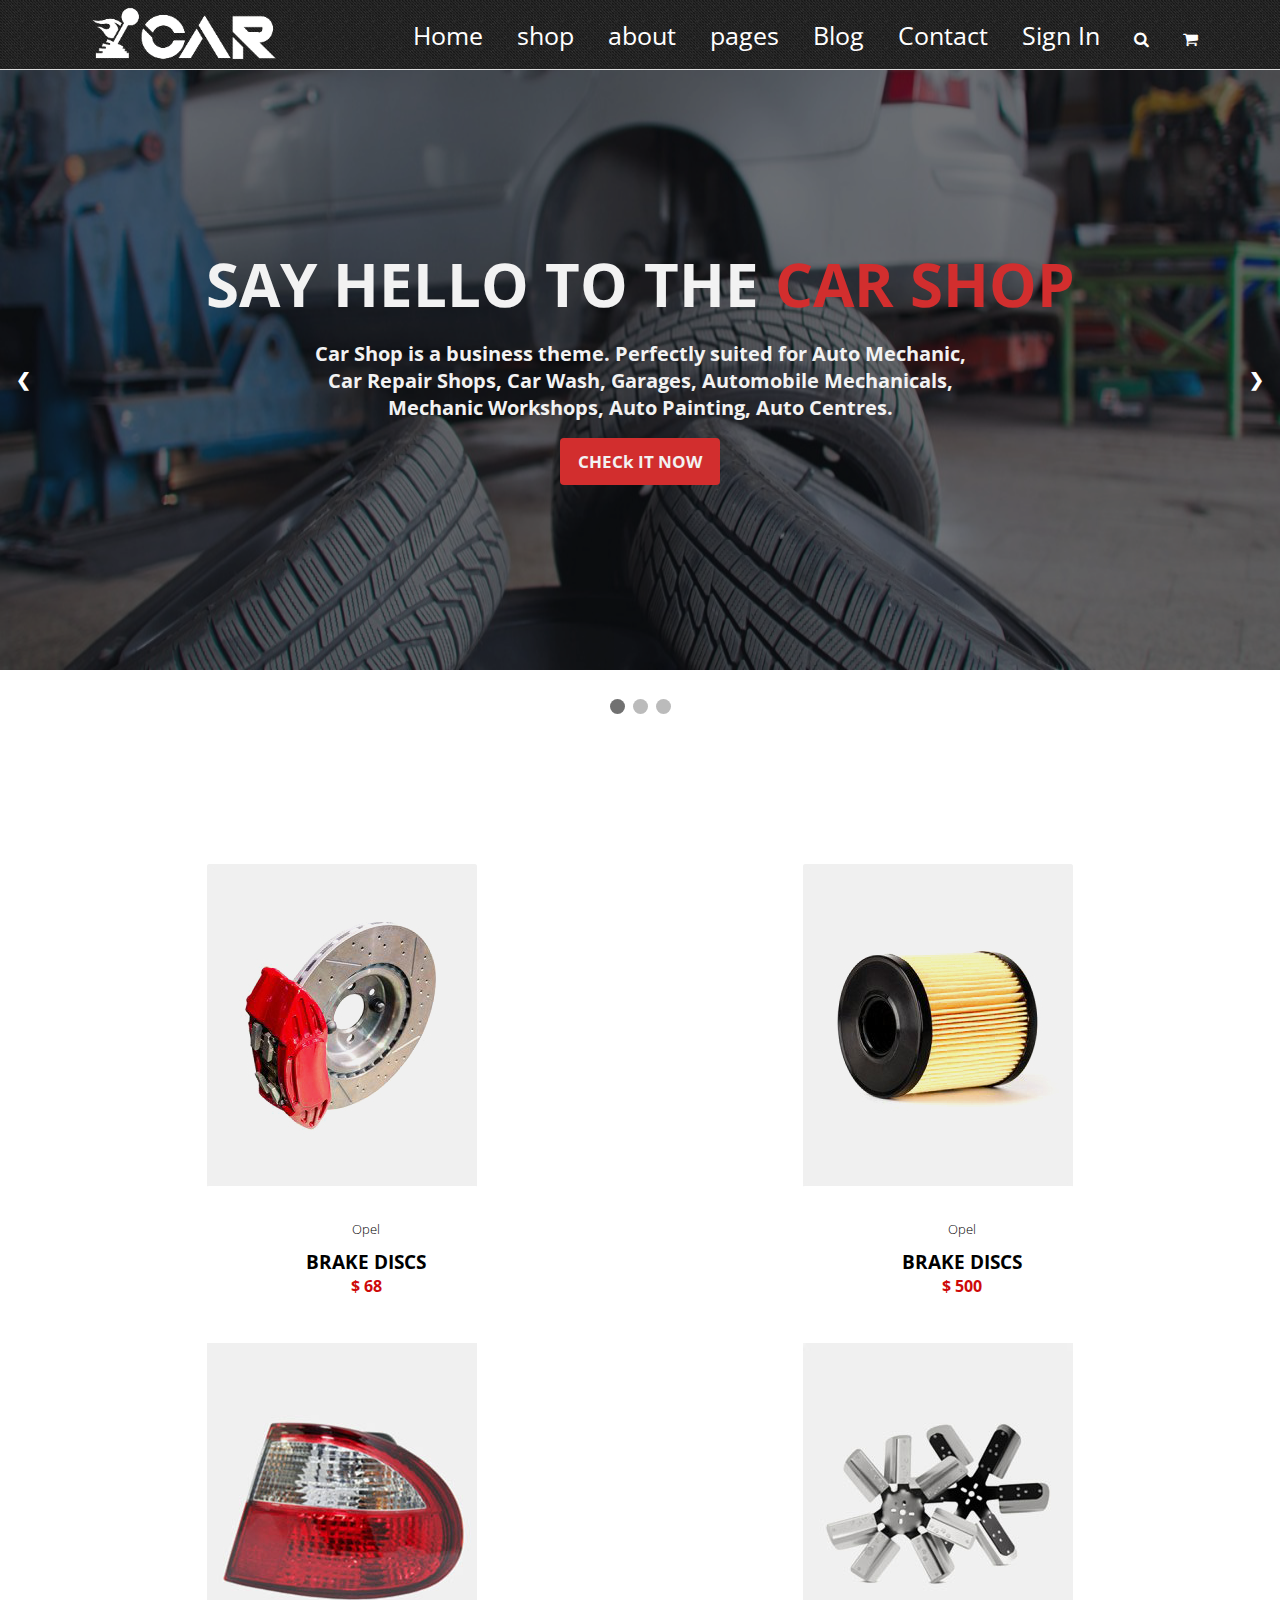
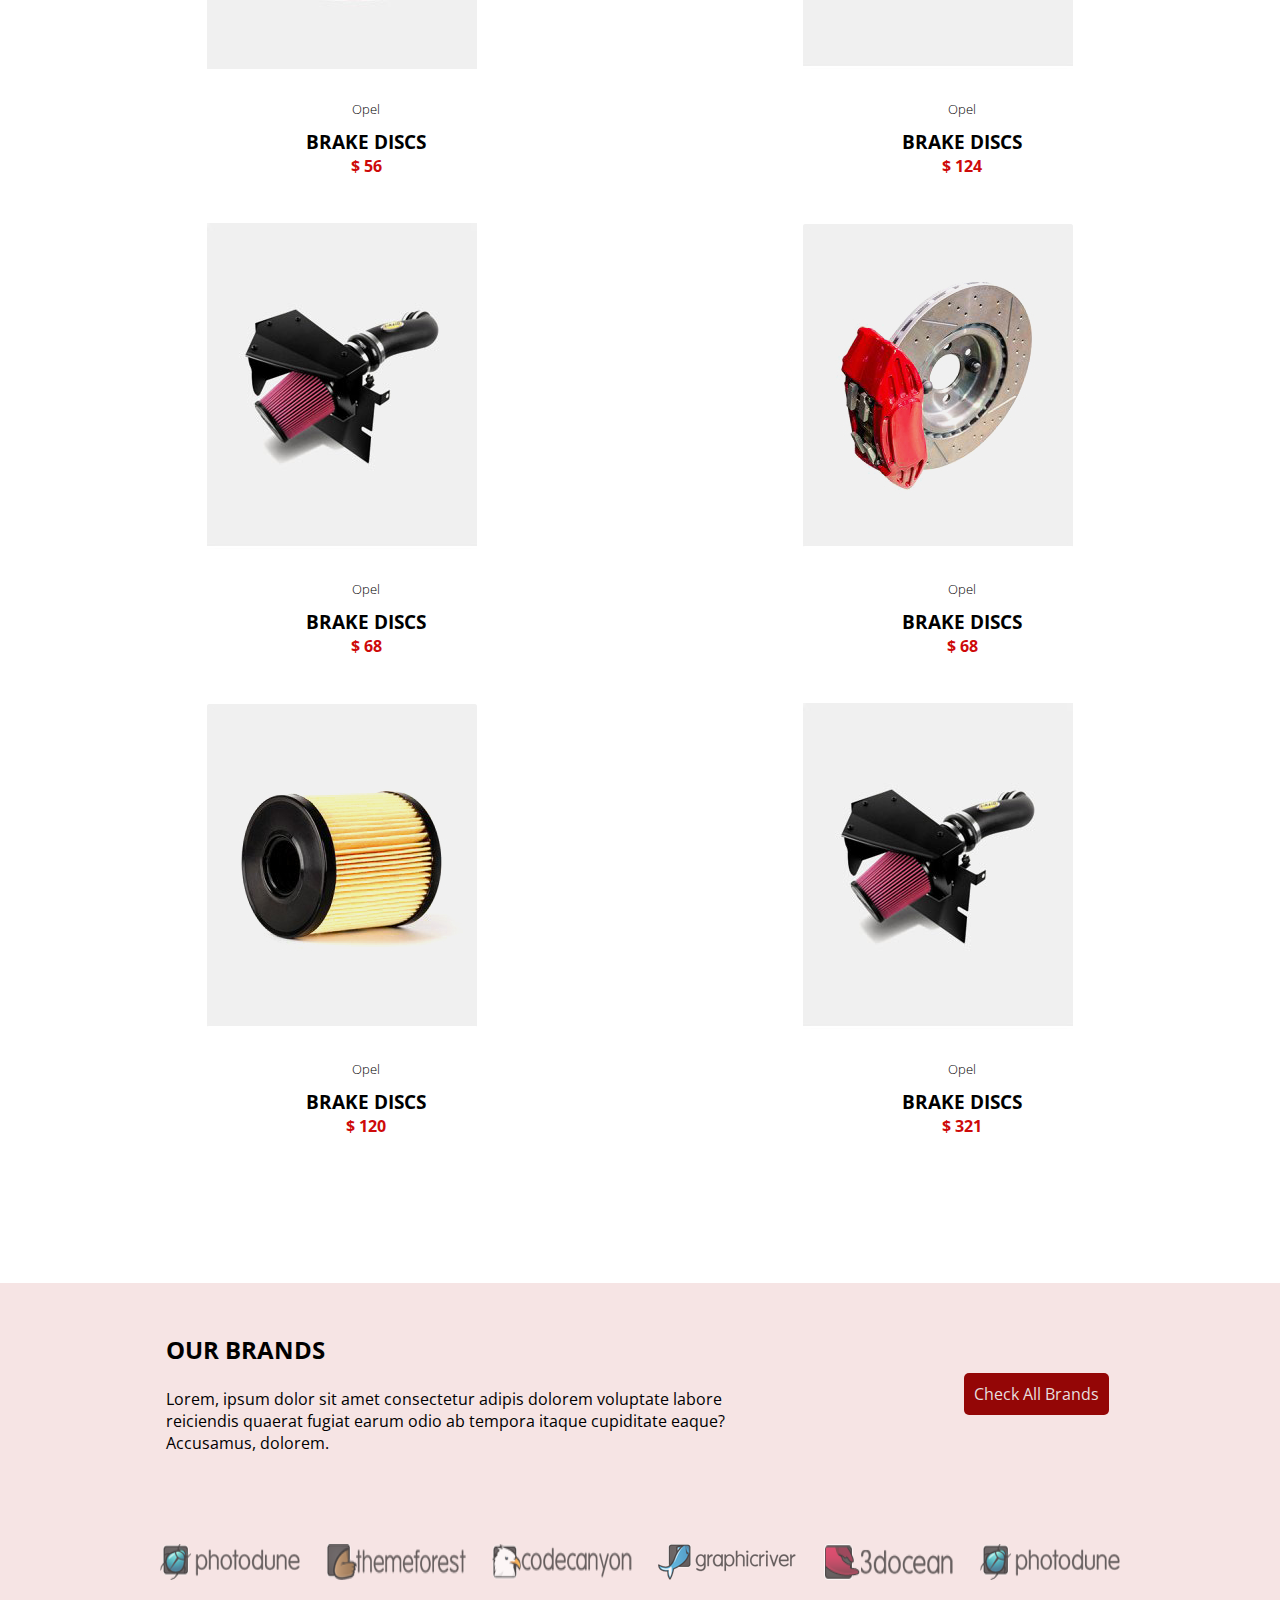
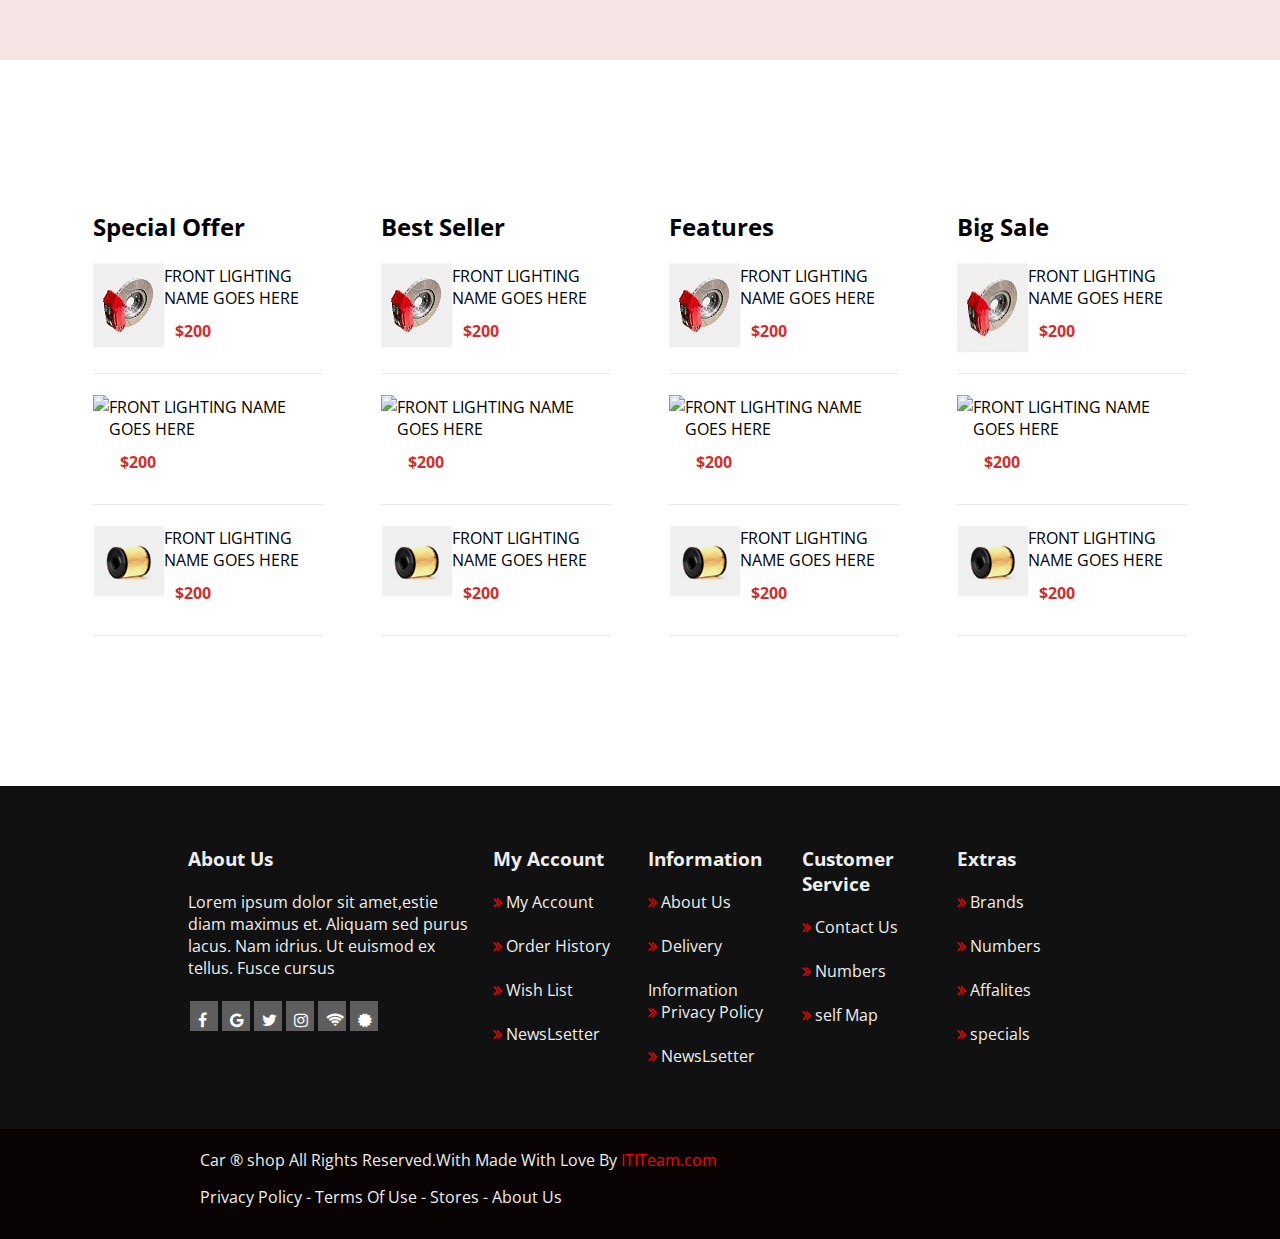
==== commit 00276cf1: "last update" ====
--- a/index.html
+++ b/index.html
@@ -74,7 +74,7 @@
         <div class="navbar-list">
             <div class="dropdown">
                 <a href="singin.html">
-                <span class="dropspan">Login</span>
+                <span class="dropspan">Sign In</span>
             </a>
          </div>
         <div class="navbar-list">
@@ -82,7 +82,7 @@
                 <i class="fa fa-search"></i>
                 <div class="dropdown-content">
                     <div style = "width:179px; padding:10px ; background-color: #fff" class="search-box">
-                        <input class="inputSearch" type="text" placeholder="Type Your Search Words">
+                        <input class="inputSearch" type="text" placeholder="Search ">
                         
                        
                     </div>
--- a/style.css
+++ b/style.css
@@ -123,7 +123,7 @@
       border: none;
     height: 40px;
     outline: none;
-    font-size: 15px;
+    font-size: 11px;
     font-weight: bold
     }
 /* tbles design   */
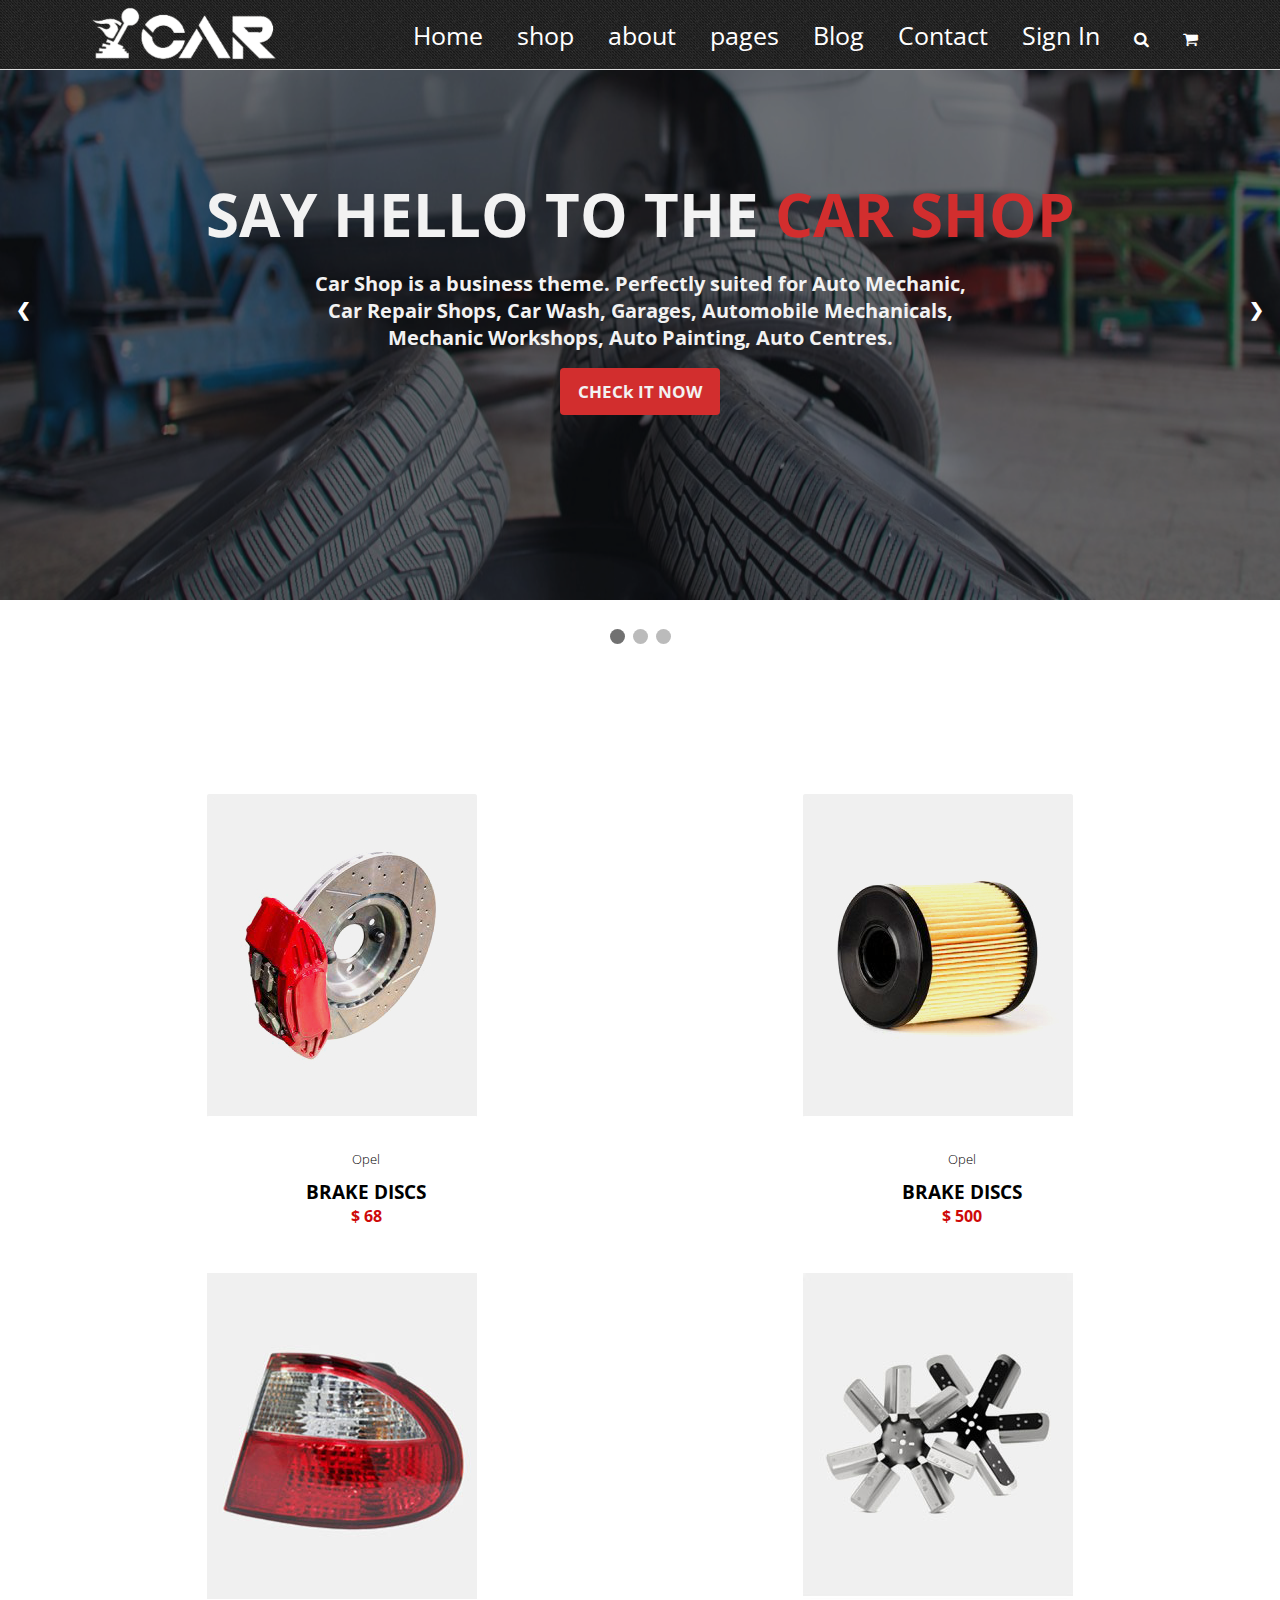
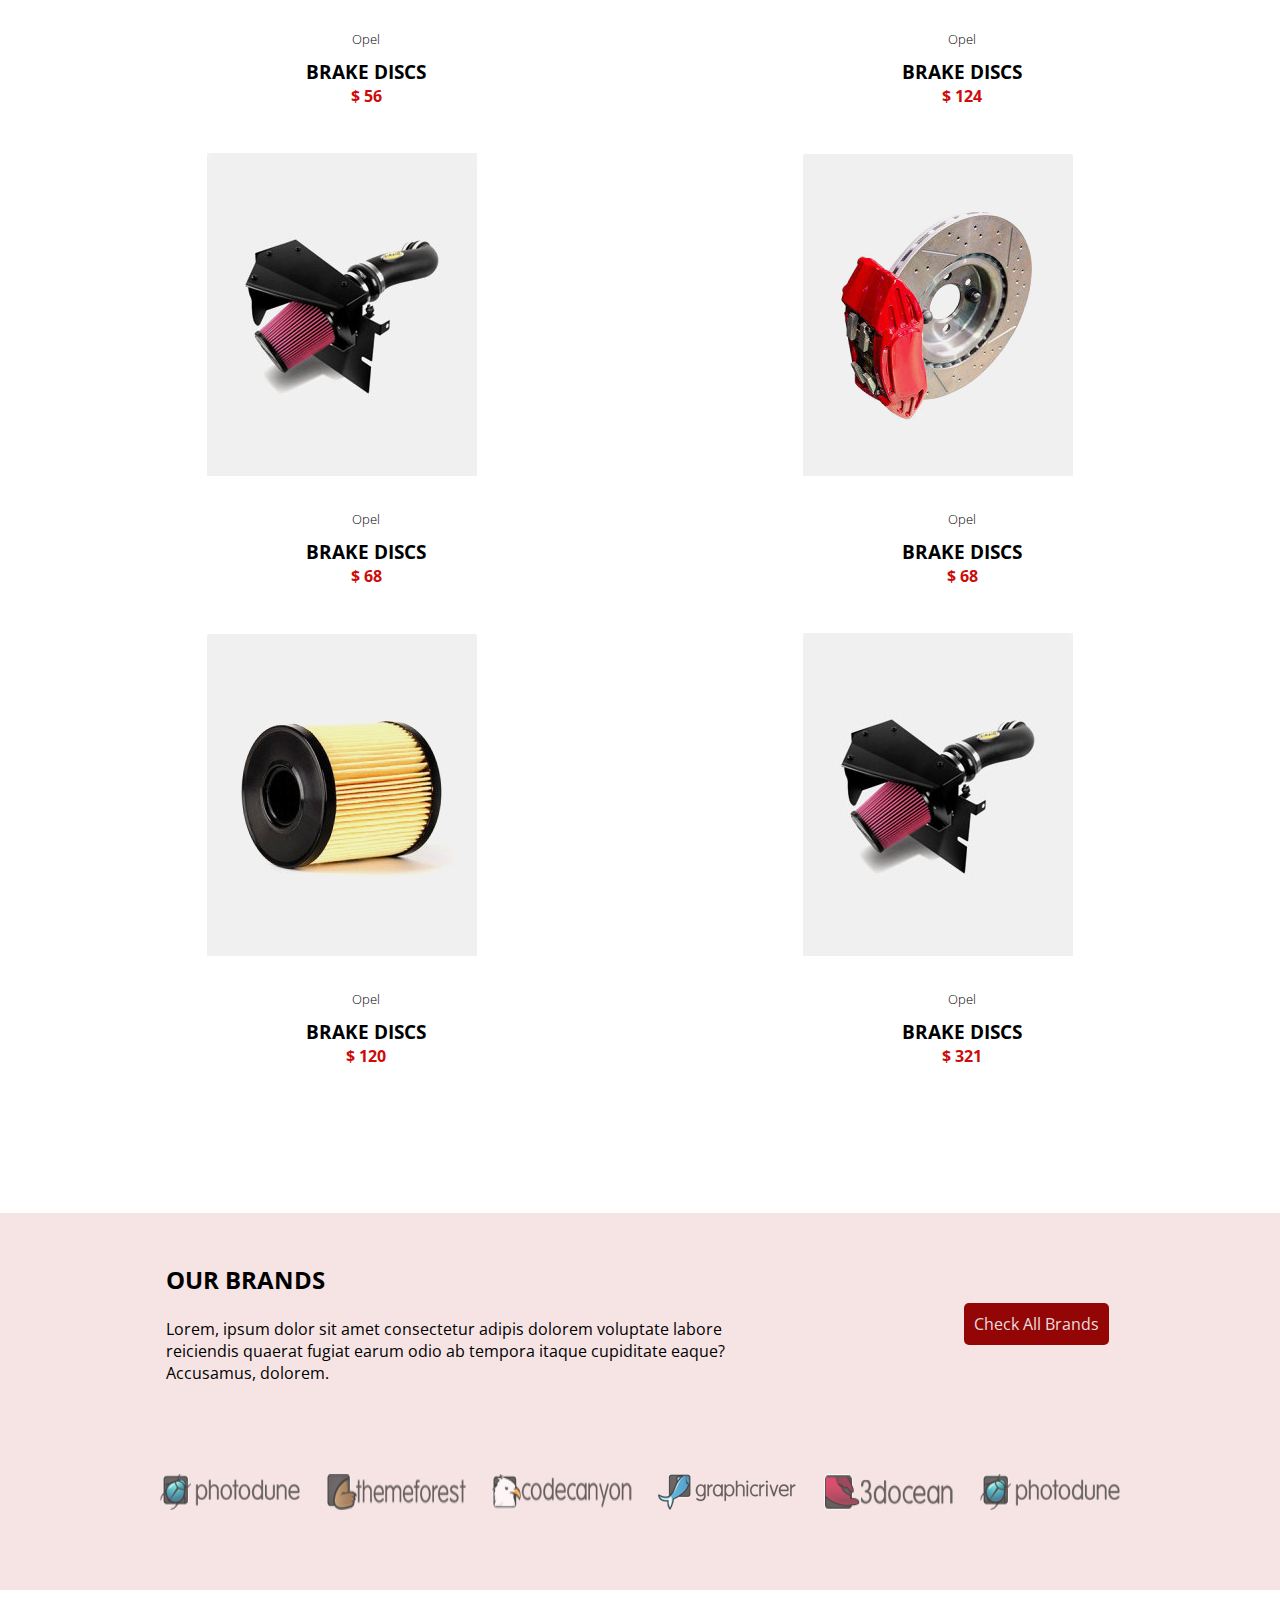
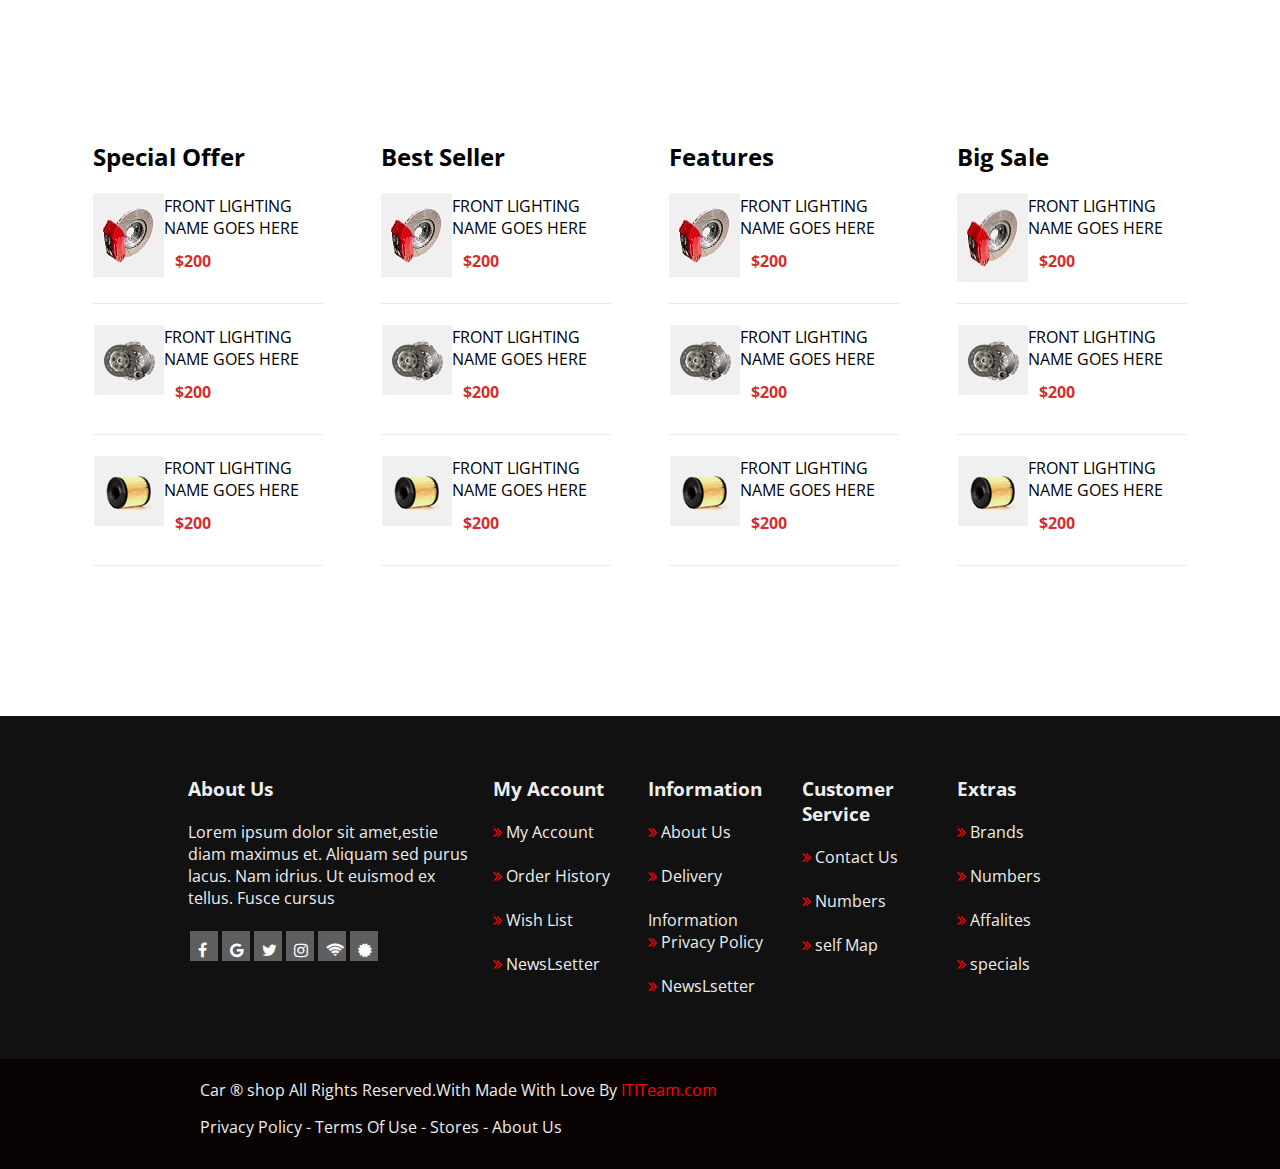
==== commit 0e427bdb: "last el last" ====
--- a/index.html
+++ b/index.html
@@ -482,7 +482,7 @@
                 
             </div>
             <div class="special-offer">
-                <div class="photo"><img src="imgs\6 (1).jpg"></div>
+                <div class="photo"><img src="imgs\3.jpg"></div>
                 <div class="ph">
                     <p>FRONT LIGHTING NAME GOES HERE</p>
                     <p class="money"><span class="symbol">$</span>200</p>
@@ -522,7 +522,7 @@
                 
             </div>
             <div class="special-offer">
-                <div class="photo"><img src="imgs\6 (1).jpg"></div>
+                <div class="photo"><img src="imgs\3.jpg"></div>
                 <div class="ph">
                     <p>FRONT LIGHTING NAME GOES HERE</p>
                     <p class="money"><span class="symbol">$</span>200</p>
@@ -558,7 +558,7 @@
                 
             </div>
             <div class="special-offer">
-                <div class="photo"><img src="imgs\6 (1).jpg"></div>
+                <div class="photo"><img src="imgs\3.jpg"></div>
                 <div class="ph">
                     <p>FRONT LIGHTING NAME GOES HERE</p>
                     <p class="money"><span class="symbol">$</span>200</p>
@@ -595,7 +595,7 @@
                 
             </div>
             <div class="special-offer">
-                <div class="photo"><img src="imgs\6 (1).jpg"></div>
+                <div class="photo"><img src="imgs\3.jpg"></div>
                 <div class="ph">
                     <p>FRONT LIGHTING NAME GOES HERE</p>
                     <p class="money"><span class="symbol">$</span>200</p>
--- a/style.css
+++ b/style.css
@@ -16,7 +16,7 @@
   height: 70px;
   padding: 18px;
   position: fixed;
-  position: relative;
+ 
   top: 0px;
   z-index: 3;
   background-image: url(./imgs/BGNAV_02.gif);
@@ -64,7 +64,7 @@
     position: absolute;
     background-color: #f1f1f1;
     min-width: 168px;
-    box-shadow: 0px 8px 16px 0px rgba(0,0,0,0.2);   
+    box-shadow: 0px 8px 16px 0px rgb(255 255 255 / 20%);  
     z-index: 1;
   }
   .dropdown-content a:hover {
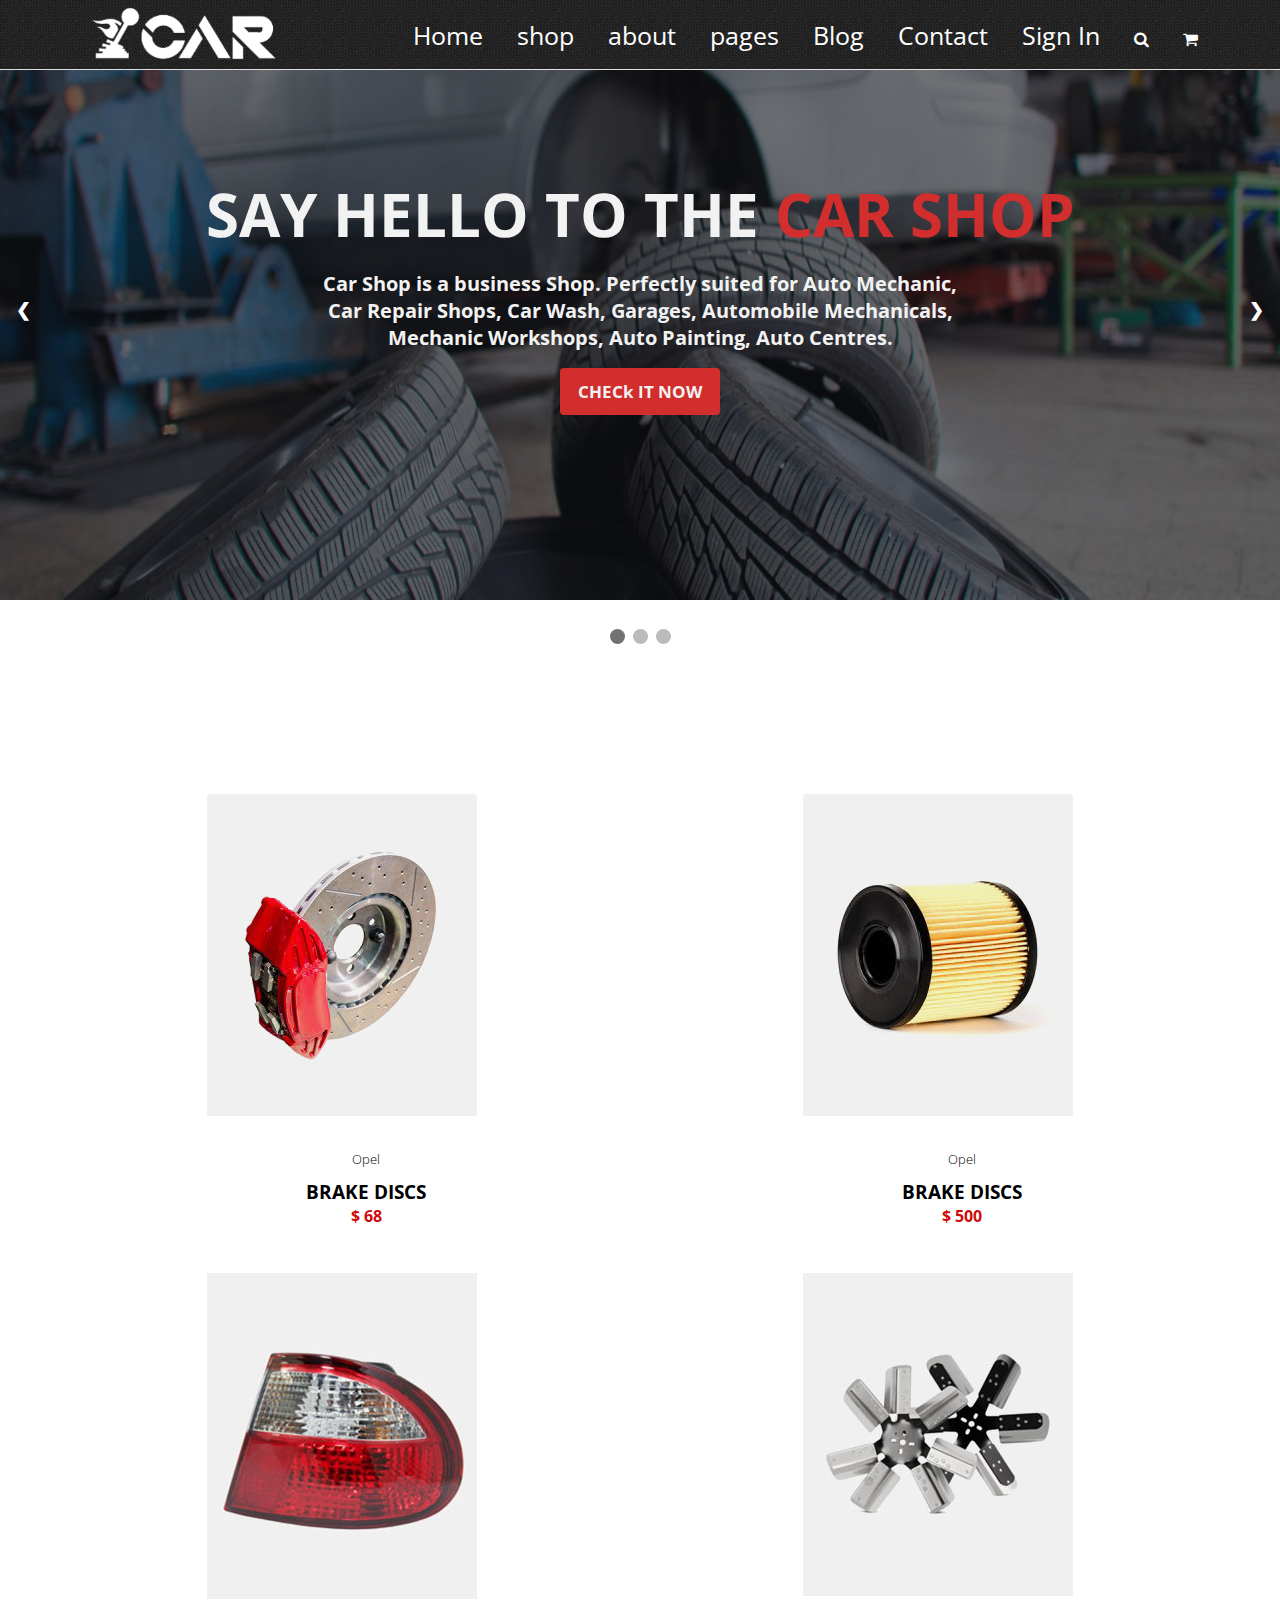
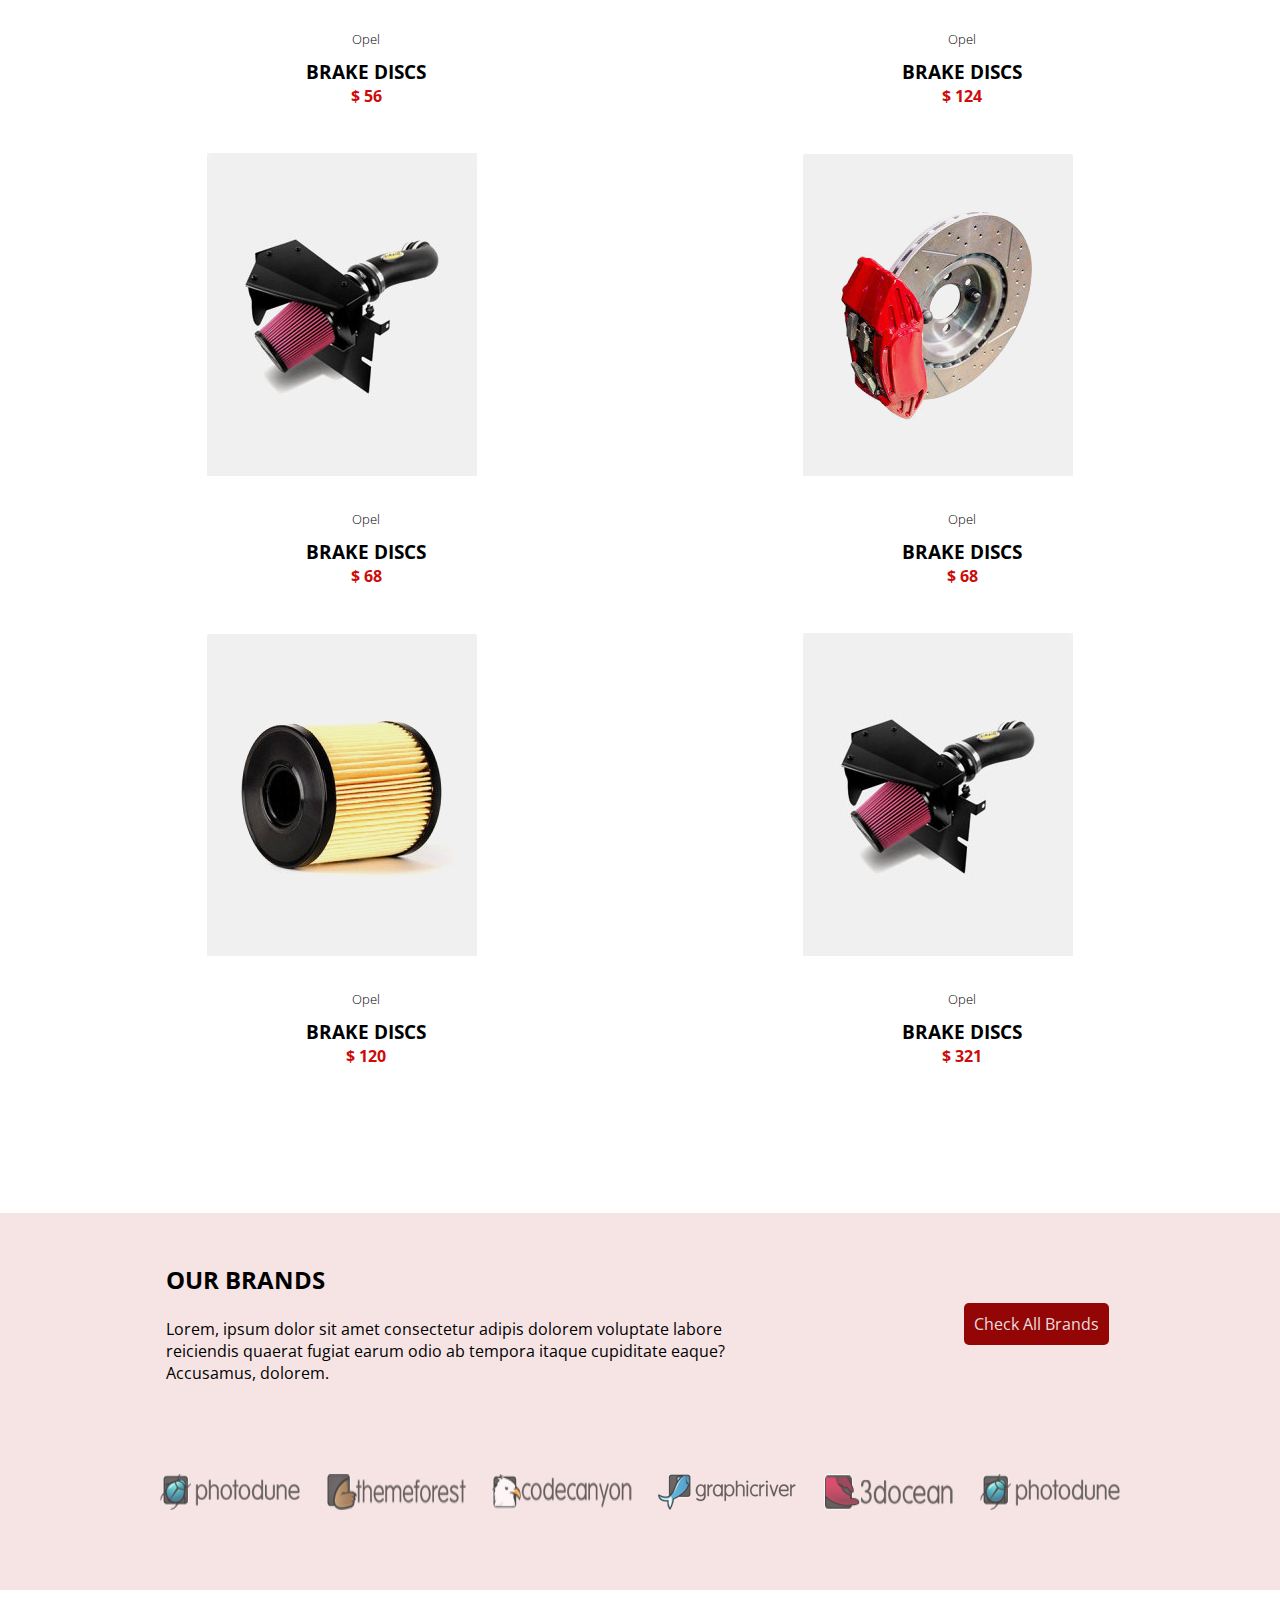
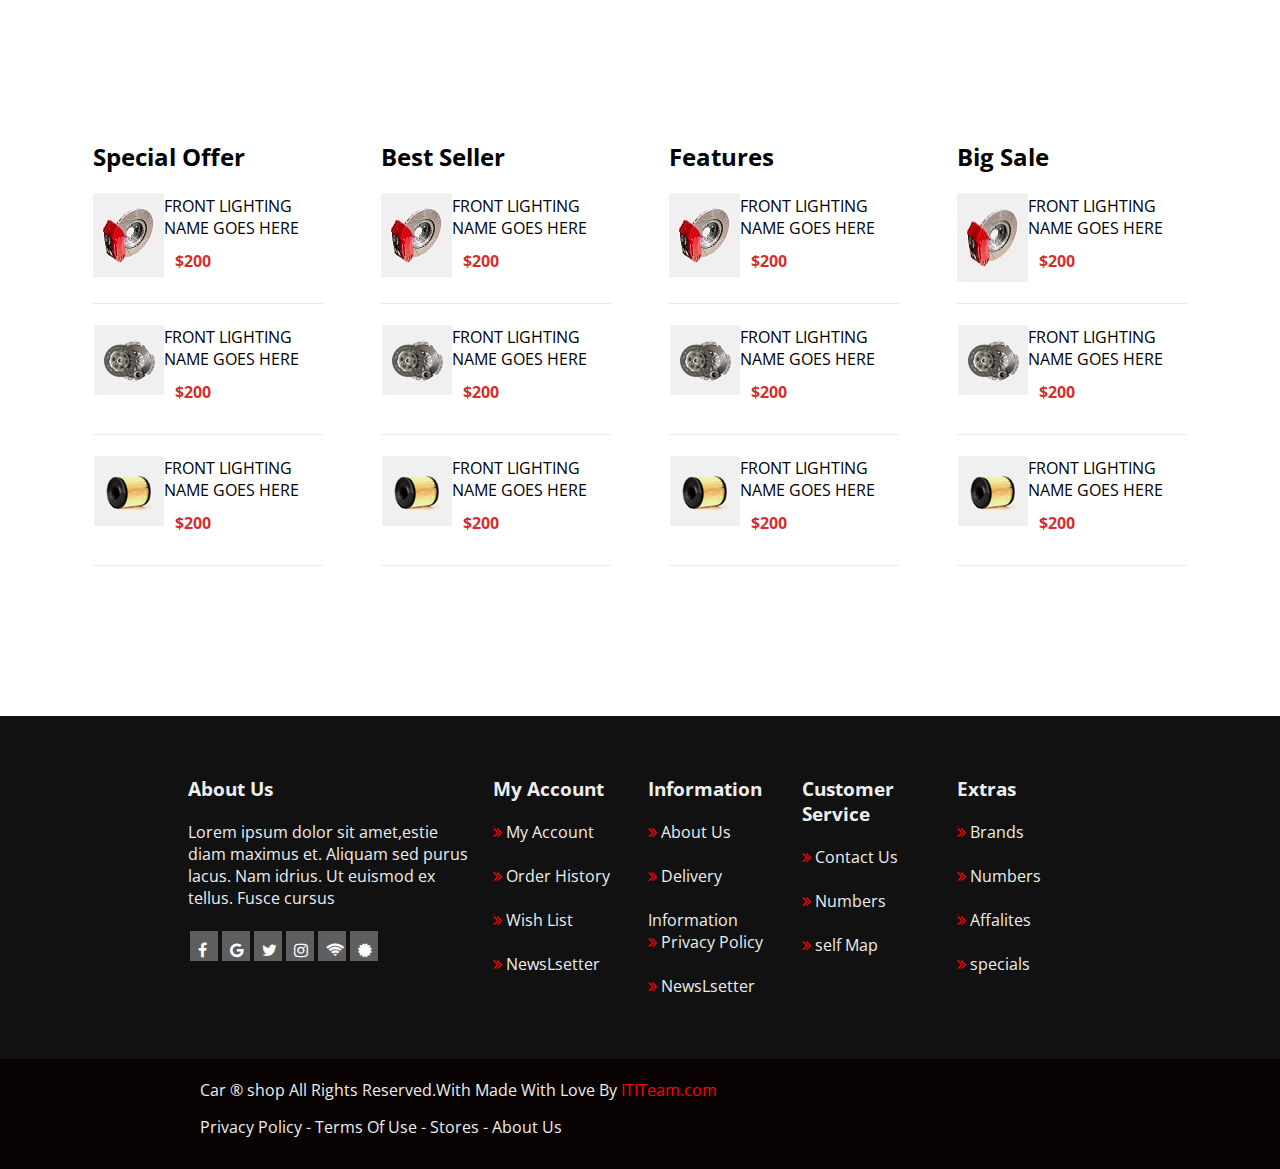
==== commit 136ea8ba: "pp" ====
--- a/index.html
+++ b/index.html
@@ -49,6 +49,9 @@
             
                 <hr>
                 <a href="resgistar.html">Register</a>
+                <hr>
+
+                <a href="cart.html">Cart</a>
             </div>
         </div>
         </div>
@@ -89,13 +92,23 @@
                 </div>    
             </div>       
         </div>
-        <div class="navbar-list">
-            <div class="dropdown">
-                <a href="cart.html">
-                  <i class="fa fa-shopping-cart"></i>
-                </a>
-                </div>
-            </div>
+    <div class="navbar-list">
+
+        <div class="dropdown">
+            <i class="fa fa-shopping-cart"></i>
+            <div class="dropdown-content">
+
+                <div id="divCart" style ="padding:10px ; background-color: #fff; width:220px;">
+                           
+                </div>
+                <hr>
+                <p style="color:grey"> cart substional: <span id="totalCourt" style="float:inline-block; margin-left:50px;"></span></p>
+                <button style="background-color: red ; width:220px ;color:#fff ; border:none ; font-size: 20px; ">view cart</button>
+                <button style="background-color: black ; margin-top: 10px ;width:220px ;color:#fff ; border:none ; font-size: 20px; ">check cart</button>
+                        
+            </div>
+        </div>
+    </div>
 
             
 </section>
@@ -113,7 +126,7 @@
       <img src="imgs/slides/mechanic.jpg" style="width:100%;height:600px">
       <div class="text">
           <h1>SAY HELLO TO THE<span class="car"> CAR SHOP</span></h1>
-          <p class="smaller">Car Shop is a business theme. Perfectly suited for Auto Mechanic, 
+          <p class="smaller">Car Shop is a business Shop. Perfectly suited for Auto Mechanic, 
           Car Repair Shops, Car Wash, Garages, Automobile Mechanicals, Mechanic Workshops, Auto Painting, Auto Centres. </p>
           <input type="button" value="CHECk IT NOW" class="cover-button">
          
